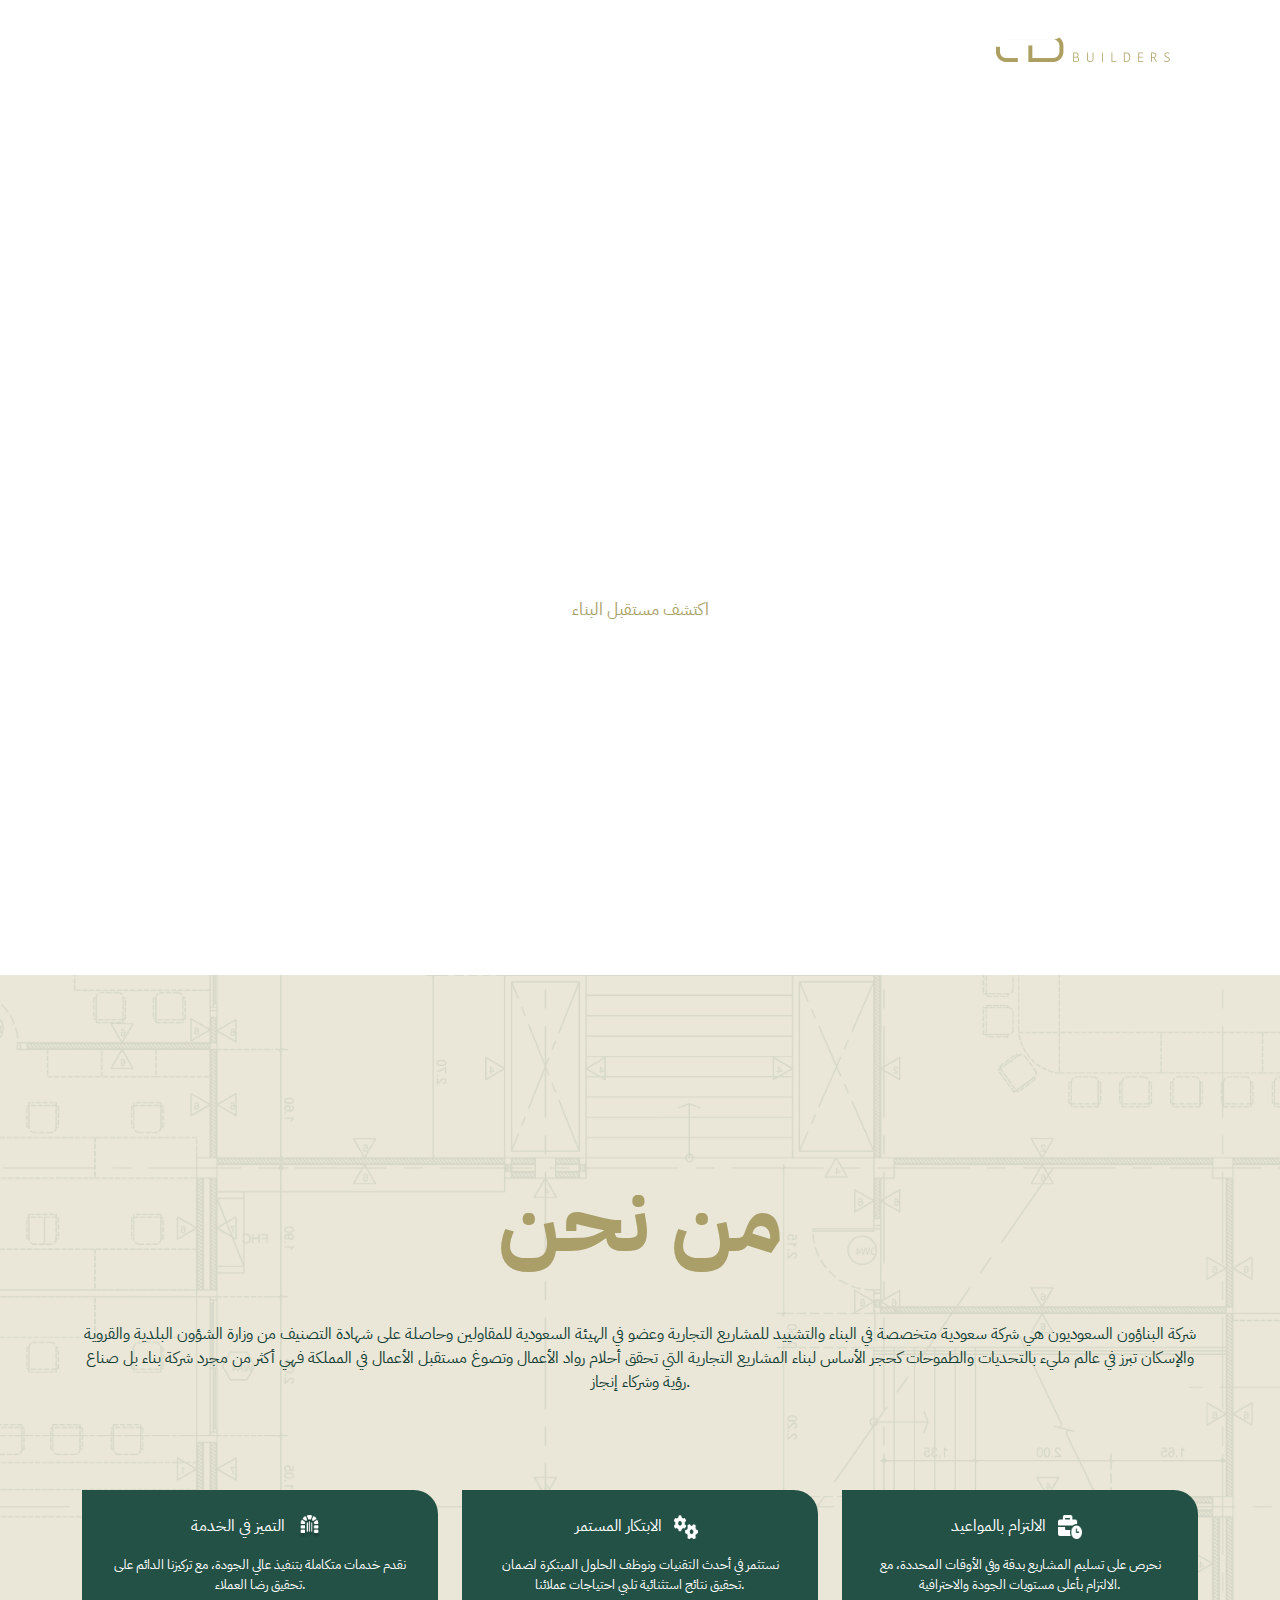
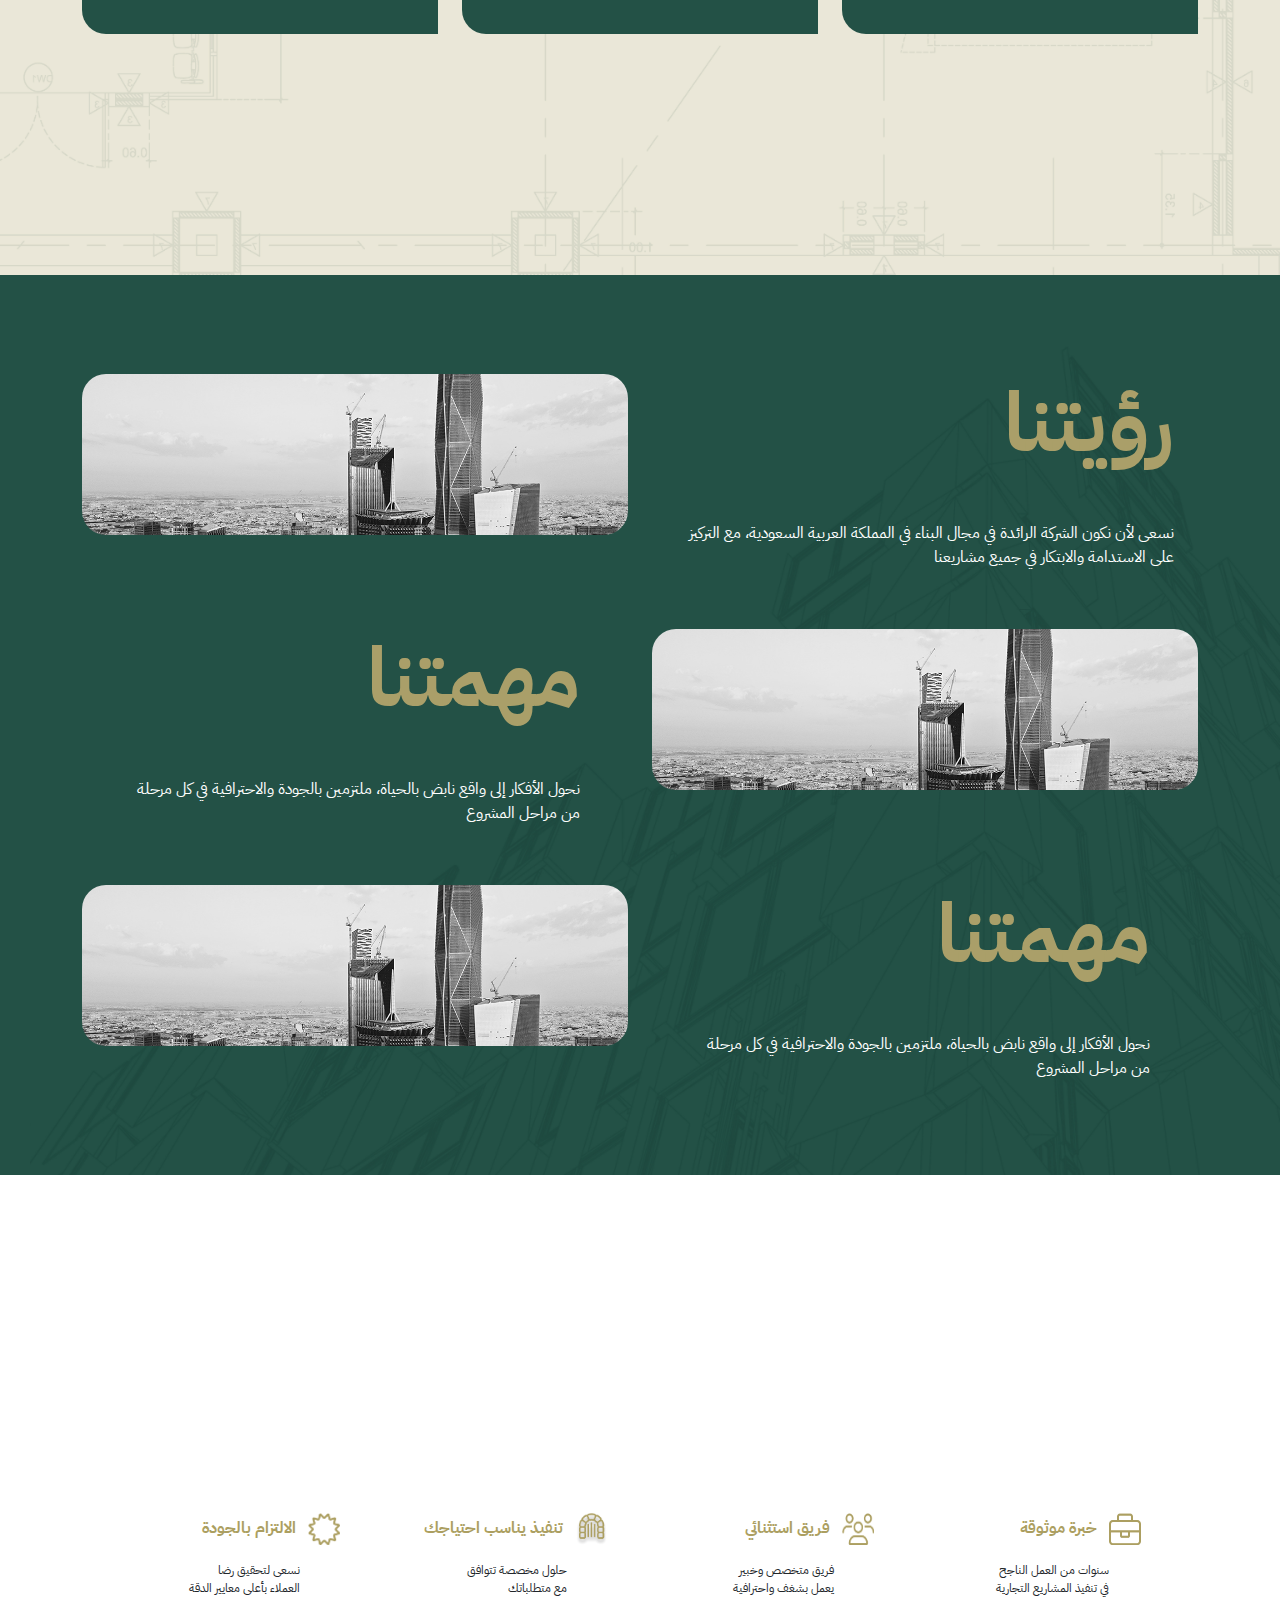
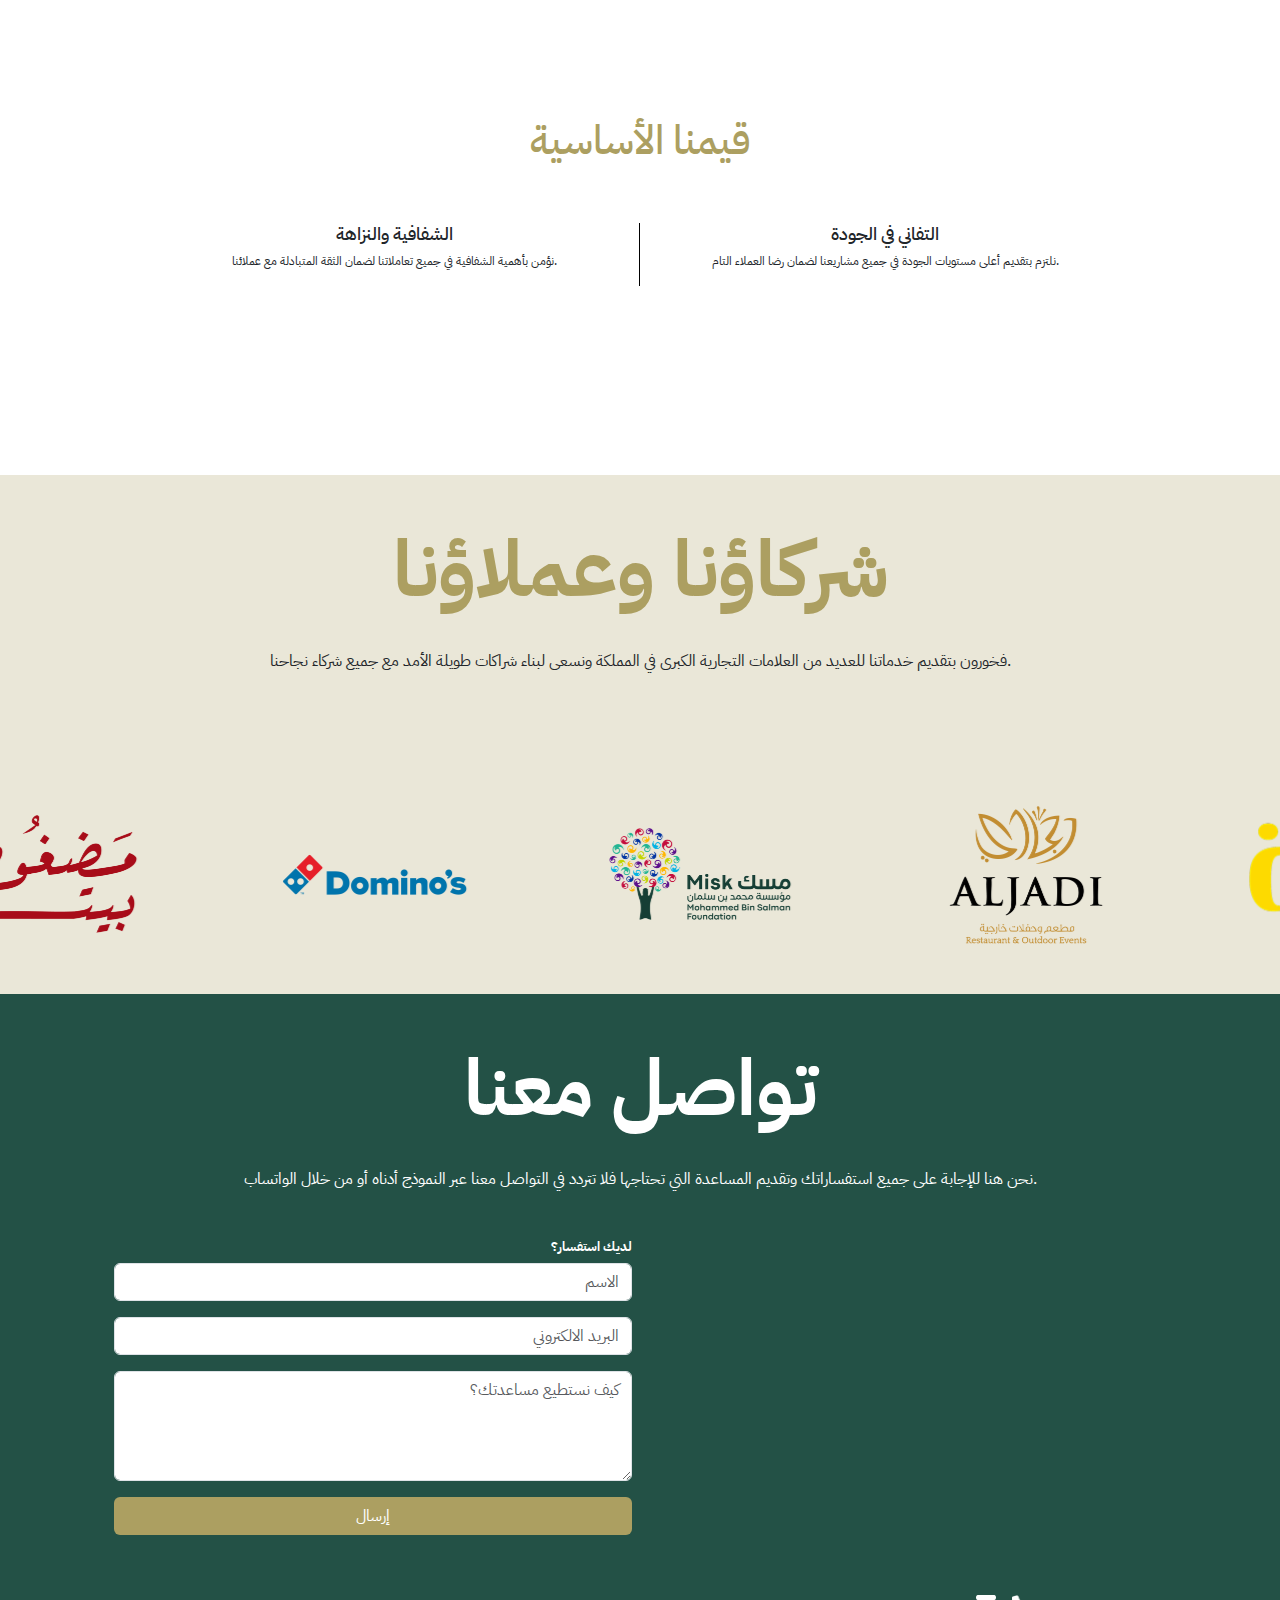
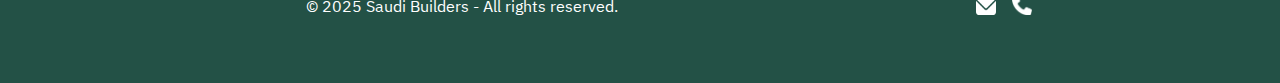
==== index.html @ 2162a61b "first commit" ====
<!DOCTYPE html>
<html lang="en">
  <head>
    <meta charset="UTF-8" />
    <meta name="viewport" content="width=device-width, initial-scale=1.0" />
    <title>Saudi Builders</title>
    <link
      rel="stylesheet"
      href="assets/plugins/bootstrap/css/bootstrap.min.css"
    />
    <link rel="preconnect" href="https://fonts.googleapis.com" />
    <link rel="preconnect" href="https://fonts.gstatic.com" crossorigin />
    <link
      href="https://fonts.googleapis.com/css2?family=IBM+Plex+Sans+Arabic:wght@100;200;300;400;500;600;700&display=swap"
      rel="stylesheet"
    />
    <link
      rel="stylesheet"
      href="assets/plugins/fontawesome-free-6.7.2/css/all.min.css"
    />
    <link rel="stylesheet" href="assets/css/custom.css" />
    <link rel="stylesheet" href="assets/css/res-text.css" />
  </head>
  <body>
    <header class="header">
      <div class="container">
        <div class="row d-block d-lg-none">
          <div class="d-flex justify-content-between align-items-center">
            <div class="col-xs-6">
              <i
                class="text-white fas fa-bars fa-2x"
                data-bs-toggle="collapse"
                data-bs-target="#navbarSupportedContent"
                aria-controls="navbarSupportedContent"
                aria-expanded="false"
                aria-label="Toggle navigation"
              ></i>
            </div>
            <div class="col-xs-6">
              <a class="navbar-brand" href="#">
                <img
                  src="assets/images/logo.png"
                  width="174"
                  height="49"
                  alt="Saudi Builders Logo"
                />
              </a>
            </div>
          </div>
        </div>
        <!-- <nav class="navbar navbar-expand-lg navbar-transparent bg-transparent">
          <div class="container-fluid">
            <a class="navbar-brand d-none d-lg-block" href="#">
              <img
                src="assets/images/logo.png"
                width="174"
                height="49"
                alt="Saudi Builders Logo"
              />
            </a>
            <button
              class="navbar-toggler"
              type="button"
              data-bs-toggle="collapse"
              data-bs-target="#navbarSupportedContent"
              aria-controls="navbarSupportedContent"
              aria-expanded="false"
              aria-label="Toggle navigation"
            >
              <span class="navbar-toggler-icon"></span>
            </button>
            <div class="collapse navbar-collapse" id="navbarSupportedContent">
              <ul class="navbar-nav me-auto mb-2 mb-lg-0">
                <li class="nav-item mx-lg-3">
                  <a class="nav-link text-white" aria-current="page" href="#"
                    >تواصل معنا</a
                  >
                </li>
                <li class="nav-item mx-lg-3">
                  <a class="nav-link text-white" href="#">عملاؤنا</a>
                </li>
                <li class="nav-item mx-lg-3">
                  <a class="nav-link text-white" href="#">مشاريعنا</a>
                </li>
                <li class="nav-item mx-lg-3">
                  <a class="nav-link text-white" href="#">لماذا نحن</a>
                </li>
                <li class="nav-item mx-lg-3">
                  <a class="nav-link text-white" href="#">الرؤية</a>
                </li>
                <li class="nav-item mx-lg-3">
                  <a class="nav-link text-white" href="#">الرئيسية</a>
                </li>
              </ul>
            </div>
          </div>
        </nav> -->

        <nav class="navbar navbar-expand-lg navbar-transparent bg-transparent">
          <div class="container-fluid">
            <div class="collapse navbar-collapse" id="navbarSupportedContent">
              <ul class="navbar-nav me-auto mb-2 mb-lg-0">
                <li class="nav-item mx-lg-3">
                  <a class="nav-link text-white" aria-current="page" href="#"
                    >تواصل معنا</a
                  >
                </li>
                <li class="nav-item mx-lg-3">
                  <a class="nav-link text-white" href="#">عملاؤنا</a>
                </li>
                <li class="nav-item mx-lg-3">
                  <a class="nav-link text-white" href="#">مشاريعنا</a>
                </li>
                <li class="nav-item mx-lg-3">
                  <a class="nav-link text-white" href="#">لماذا نحن</a>
                </li>
                <li class="nav-item mx-lg-3">
                  <a class="nav-link text-white" href="#">الرؤية</a>
                </li>
                <li class="nav-item mx-lg-3">
                  <a class="nav-link text-white" href="#">الرئيسية</a>
                </li>
              </ul>
            </div>
            <a class="navbar-brand d-none d-lg-block" href="#">
              <img
                src="assets/images/logo.png"
                width="174"
                height="49"
                alt="Saudi Builders Logo"
              />
            </a>
          </div>
        </nav>
        <section class="section align-content-center">
          <div class="w-100">
            <h3 class="text-center text-white mb-4" style="font-size: 89.1px">
              بناء الثقة والجودة في كل مشروع
            </h3>
            <p class="text-center text-white mb-4" style="font-size: 20px">
              نحن في البناؤون السعودیون نلتزم بتقدیم حلول بناء مبتكرة تلبي
              احتیاجات عملائنا وتتوافق مع توقعاتهم
            </p>
            <p
              class="text-center"
              style="font-size: 17px; color: #aa9f69 !important"
            >
              اكتشف مستقبل البناء
            </p>
          </div>
        </section>
      </div>
    </header>
    <section class="section section2 align-content-center text-center">
      <div class="container" style="margin: 0px auto">
        <h1
          class="mb-5"
          style="font-size: 89px; color: #aa9f69 !important; font-weight: bold"
        >
          من نحن
        </h1>
        <p class="text-xxl-end" style="color: #153e35">
          شركة البناؤون السعوديون هي شركة سعودية متخصصة في البناء والتشييد
          للمشاريع التجارية وعضو في الهيئة السعودية للمقاولين وحاصلة على شهادة
          التصنيف من وزارة الشؤون البلدية والقروية والإسكان تبرز في عالم مليء
          بالتحديات والطموحات كحجر الأساس لبناء المشاريع التجارية التي تحقق
          أحلام رواد الأعمال وتصوغ مستقبل الأعمال في المملكة فهي أكثر من مجرد
          شركة بناء بل صناع رؤية وشركاء إنجاز.
        </p>
        <div class="row mt-5">
          <div class="col-md-12 col-xl-4 mt-5">
            <div class="card-1">
              <p class="text-xxl-end text-white mb-3" style="font-size: 14">
                التميز في الخدمة
                <img
                  src="assets/images/icons/sec-2-ic-1.png"
                  class="card-1-icon mx-2"
                />
              </p>
              <p class="text-xxl-end text-white" style="font-size: 13px">
                نقدم خدمات متكاملة بتنفیذ عالي الجودة، مع تركیزنا الدائم على
                تحقیق رضا العملاء.
              </p>
            </div>
          </div>
          <div class="col-md-12 col-xl-4 mt-5">
            <div class="card-1">
              <p class="text-xxl-end text-white mb-3" style="font-size: 14">
                الابتكار المستمر
                <img
                  src="assets/images/icons/sec-2-ic-2.png"
                  class="card-1-icon mx-2"
                />
              </p>
              <p class="text-xxl-end text-white" style="font-size: 13px">
                نستثمر في أحدث التقنیات ونوظف الحلول المبتكرة لضمان تحقیق نتائج
                استثنائیة تلبي احتیاجات عملائنا.
              </p>
            </div>
          </div>
          <div class="col-md-12 col-xl-4 mt-5 mb-5">
            <div class="card-1">
              <p class="text-xxl-end text-white mb-3" style="font-size: 14">
                الالتزام بالمواعيد
                <img
                  src="assets/images/icons/sec-2-ic-3.png"
                  class="card-1-icon mx-2"
                />
              </p>
              <p class="text-xxl-end text-white" style="font-size: 13px">
                نحرص على تسلیم المشاریع بدقة وفي الأوقات المحددة، مع الالتزام
                بأعلى مستویات الجودة والاحترافیة.
              </p>
            </div>
          </div>
        </div>
      </div>
    </section>
    <section class="section section3 align-content-center px-xl-5">
      <div class="container">
        <div class="row mb-5">
          <div class="col-sm-6 mb-sm-1 mb-3 mt-2">
            <img
              src="assets/images/sec-3-mg-1.jpg"
              width="100%"
              height="161"
              style="border-radius: 1.5rem"
            />
          </div>
          <div class="col-sm-6 mb-sm-1 mb-3 mt-2">
            <div class="mx-4">
              <h1
                class="mb-5 text-center text-lg-end"
                style="
                  font-size: 83px;
                  color: #aa9f69 !important;
                  font-weight: bold;
                "
              >
                رؤيتنا
              </h1>
              <p
                class="text-center text-lg-end text-white m-0"
                style="font-size: 16px; margin-top: -30px"
              >
                نسعى لأن نكون الشركة الرائدة في مجال البناء في المملكة العربية
                السعودية، مع التركيز على الاستدامة والابتكار في جميع مشاريعنا
              </p>
            </div>
          </div>
        </div>
        <div class="row mt-5 hide-on-sm">
          <div class="col-sm-6 mb-sm-1 mb-3 mt-2 float-sm-end">
            <div class="mx-5">
              <h1
                class="mb-5 text-center text-xl-end"
                style="
                  font-size: 83px;
                  color: #aa9f69 !important;
                  font-weight: bold;
                "
              >
                مھمتنا
              </h1>
              <p
                class="text-center text-xl-end text-white m-0"
                style="font-size: 16px; margin-top: -30px"
              >
                نحول الأفكار إلى واقع نابض بالحیاة، ملتزمین بالجودة والاحترافیة
                في كل مرحلة من مراحل المشروع
              </p>
            </div>
          </div>
          <div class="col-sm-6 mb-sm-1 mb-3 mt-2 float-sm-start">
            <img
              src="assets/images/sec-3-mg-1.jpg"
              width="100%"
              height="161"
              style="border-radius: 1.5rem"
            />
          </div>
        </div>
        <div class="row mt-5 show-on-sm">
          <div class="col-sm-6 mb-sm-1 mb-3 mt-2 float-sm-start">
            <img
              src="assets/images/sec-3-mg-1.jpg"
              width="100%"
              height="161"
              style="border-radius: 1.5rem"
            />
          </div>
          <div class="col-sm-6 mb-sm-1 mb-3 mt-2 float-sm-end">
            <div class="mx-5">
              <h1
                class="mb-5 text-center text-lg-end"
                style="
                  font-size: 83px;
                  color: #aa9f69 !important;
                  font-weight: bold;
                "
              >
                مھمتنا
              </h1>
              <p
                class="text-center text-lg-end text-white m-0"
                style="font-size: 16px; margin-top: -30px"
              >
                نحول الأفكار إلى واقع نابض بالحیاة، ملتزمین بالجودة والاحترافیة
                في كل مرحلة من مراحل المشروع
              </p>
            </div>
          </div>
        </div>
      </div>
    </section>
    <section class="section section4 px-xxl-5 align-content-center">
      <div class="container p-5">
        <h1
          class="text-center text-white fw-bold pb-sm-1 pb-5"
          style="font-size: 83px"
        >
          لماذا البناؤون السعودیون ؟
        </h1>
        <p
          class="text-center text-lg-end text-white pb-sm-1 pt-sm-1 pt-5 pb-5"
          style="font-size: 13px"
        >
          في البناؤون السعودیون، نفخر بخبرتنا الواسعة في مجال المقاولات وتنفیذ
          المشاریع، التي تمكننا من تقدیم حلول مبتكرة ومتخصصة تلبي احتیاجات
          عملائنا بدقة. نلتزم بتقدیم خدمات عالیة الجودة من خلال فریق عمل محترف
          ومؤھل، مما یجعلنا خیارك الأمثل لتنفیذ مشاریعك. نعمل بجد لضمان
          الالتزام بالمواعید النھائیة والمیزانیات، مع الحفاظ على أعلى معاییر
          السلامة والجودة في كل مرحلة.
        </p>
        <div class="row mb-5">
          <div class="col-xs-12 col-md-6 col-lg-3 text-center mb-3 mt-2">
            <div class="card-2">
              <p
                class="text-lg-end text-white mb-3 fw-bold"
                style="font-size: 18; color: #ac9f61 !important"
              >
                الالتزام بالجودة
                <img
                  src="assets/images/icons/sec-3-ic-1.png"
                  class="card-2-icon mx-2"
                />
              </p>
              <p
                class="text-lg-end text-dark"
                style="font-size: 12px; padding: 0px 3rem"
              >
                نسعى لتحقیق رضا<br />
                العملاء بأعلى معاییر الدقة
              </p>
            </div>
          </div>
          <div class="col-xs-12 col-md-6 col-lg-3 text-center mb-3 mt-2">
            <div class="card-2">
              <p
                class="text-lg-end text-white mb-3 fw-bold"
                style="font-size: 18; color: #ac9f61 !important"
              >
                تنفیذ یناسب احتیاجك
                <img
                  src="assets/images/icons/sec-3-ic-2.png"
                  class="card-2-icon mx-2"
                />
              </p>
              <p
                class="text-lg-end text-dark"
                style="font-size: 12px; padding: 0px 3rem"
              >
                حلول مخصصة تتوافق
                <br />
                مع متطلباتك
              </p>
            </div>
          </div>
          <div class="col-xs-12 col-md-6 col-lg-3 text-center mb-3 mt-2">
            <div class="card-2">
              <p
                class="text-lg-end text-white mb-3 fw-bold"
                style="font-size: 18; color: #ac9f61 !important"
              >
                فریق استثنائي
                <img
                  src="assets/images/icons/sec-3-ic-3.png"
                  class="card-2-icon mx-2"
                />
              </p>
              <p
                class="text-lg-end text-dark"
                style="font-size: 12px; padding: 0px 3rem"
              >
                فریق متخصص وخبیر
                <br />
                یعمل بشغف واحترافیة
              </p>
            </div>
          </div>
          <div class="col-xs-12 col-md-6 col-lg-3 text-center mb-3 mt-2">
            <div class="card-2">
              <p
                class="text-lg-end text-white mb-3 fw-bold"
                style="font-size: 18; color: #ac9f61 !important"
              >
                خبرة موثوقة
                <img
                  src="assets/images/icons/sec-3-ic-4.png"
                  class="card-2-icon mx-2"
                />
              </p>
              <p
                class="text-lg-end text-dark"
                style="font-size: 12px; padding: 0px 2.5rem"
              >
                سنوات من العمل الناجح
                <br />في تنفیذ المشاریع التجاریة
              </p>
            </div>
          </div>
        </div>
        <div class="card-3">
          <h2 class="text-center pb-5" style="color: #ac9f61; font-size: 40px">
            قيمنا الأساسية
          </h2>
          <div class="container" style="margin: 10px auto !important">
            <div class="row text-center">
              <div class="col-md-12 col-xl-6 border-bottom-right">
                <div class="mx-xl-5">
                  <h3 style="font-size: 18px">الشفافية والنزاهة</h3>
                  <p style="font-size: 12px">
                    نؤمن بأهمية الشفافية في جميع تعاملاتنا لضمان الثقة المتبادلة
                    مع عملائنا.
                  </p>
                </div>
              </div>
              <div class="col-md-12 col-xl-6">
                <div class="mx-xl-5">
                  <h3 style="font-size: 18px">التفاني في الجودة</h3>
                  <p style="font-size: 12px">
                    نلتزم بتقديم أعلى مستويات الجودة في جميع مشاريعنا لضمان رضا
                    العملاء التام.
                  </p>
                </div>
              </div>
            </div>
          </div>
        </div>
      </div>
    </section>
    <section class="section section5 align-content-center">
      <div class="container p-5">
        <h1
          class="text-center fw-bold"
          style="color: #ac9f61 !important; font-size: 78px"
        >
          شركاؤنا وعملاؤنا
        </h1>
        <p class="text-sm-center text-center pt-4 pb-4">
          فخورون بتقدیم خدماتنا للعدید من العلامات التجاریة الكبرى في المملكة
          ونسعى لبناء شراكات طویلة الأمد مع جمیع شركاء نجاحنا.
        </p>
      </div>
      <div class="w-100">
        <marquee behavior="alternate">
          <img
            src="assets/images/section4/1.png"
            height="226"
            class="mx-5"
            width="226"
          />
          <img
            src="assets/images/section4/2.png"
            height="226"
            class="mx-5"
            width="226"
          />
          <img
            src="assets/images/section4/3.png"
            height="226"
            class="mx-5"
            width="226"
          />
          <img
            src="assets/images/section4/4.png"
            height="226"
            class="mx-5"
            width="226"
          />
          <img
            src="assets/images/section4/5.png"
            height="226"
            class="mx-5"
            width="226"
          />
          <img
            src="assets/images/section4/6.png"
            height="226"
            class="mx-5"
            width="226"
          />
          <img
            src="assets/images/section4/7.png"
            height="226"
            class="mx-5"
            width="226"
          />
          <img
            src="assets/images/section4/8.png"
            height="226"
            class="mx-5"
            width="226"
          />
        </marquee>
      </div>
    </section>
    <section class="section section6 align-content-center">
      <div class="container p-5">
        <h1
          class="text-center fw-bold"
          style="color: #ffffff !important; font-size: 78px"
        >
          تواصل معنا
        </h1>
        <p class="text-center pt-4 pb-4 text-white">
          نحن هنا للإجابة على جميع استفساراتك وتقديم المساعدة التي تحتاجها فلا
          تتردد في التواصل معنا عبر النموذج أدناه أو من خلال الواتساب.
        </p>
        <div class="row mb-5">
          <div class="col-sm-12 col-md-6 col-xxl-8 p-2">
            <h6 class="fw-bold text-end text-white" style="font-size: 13px">
              لديك استفسار؟
            </h6>
            <div class="text-end">
              <div class="form-group mb-3">
                <input
                  type="text"
                  class="form-control text-end"
                  placeholder="الاسم"
                />
              </div>
              <div class="form-group mb-3">
                <input
                  type="text"
                  class="form-control text-end"
                  placeholder="البريد الالكتروني"
                />
              </div>
              <div class="form-group mb-3">
                <textarea
                  class="form-control text-end"
                  rows="4"
                  placeholder="كيف نستطيع مساعدتك؟"
                ></textarea>
              </div>
              <button
                class="btn text-white text-center w-100"
                style="background-color: #ac9f61 !important"
              >
                إرسال
              </button>
            </div>
          </div>
          <div class="col-sm-12 col-md-6 col-xxl-4 p-2">
            <div class="d-flex justify-content-center align-items-center">
              <iframe
                src="https://www.google.com/maps/embed?pb=!1m18!1m12!1m3!1d1521.7854664985196!2d46.62269480924764!3d24.883098332212644!2m3!1f0!2f0!3f0!3m2!1i1024!2i768!4f13.1!3m3!1m2!1s0x3e2eef779a6f7957%3A0x7c09d0d3b789b866!2zTWFuZ29vc2hhIENpcmNsZSAtINmF2YbZgtmI2LTYqSDYs9mK2LHZg9mE!5e0!3m2!1sen!2s!4v1739804192695!5m2!1sen!2s"
                width="100%"
                height="300px"
                style="border: 0"
                class="mx-3"
                allowfullscreen=""
                loading="lazy"
                referrerpolicy="no-referrer-when-downgrade"
              ></iframe>
            </div>
          </div>
        </div>
        <div class="row">
          <div class="col-sm-12 col-lg-8 text-sm-center text-start">
            <p class="text-white text-center">
              © 2025 Saudi Builders - All rights reserved.
            </p>
          </div>
          <div class="col-sm-12 col-lg-4 text-sm-center text-end">
            <div class="d-flex justify-content-center align-items-center">
              <img
                src="assets/images/footer-ic-env.png"
                class="mx-3"
                width="20"
                height="20"
              />
              <img
                src="assets/images/footer-ic-phone.png"
                width="20"
                height="20"
              />
            </div>
          </div>
        </div>
      </div>
    </section>
    <script src="assets/plugins/bootstrap/js/bootstrap.bundle.min.js"></script>
    <script src="assets/plugins/jQuery/jquery-3.7.1.min.js"></script>
  </body>
</html>
---- assets/css/custom.css ----
* {
  margin: 0;
  padding: 0;
  box-sizing: border-box;
  font-family: "IBM Plex Sans Arabic", serif;
  font-weight: 400;
  font-style: normal;
}

body {
  overflow-x: hidden !important;
}

.navbar-toggler-icon {
  display: inline-block;
  width: 1.5em;
  height: 1.5em;
  vertical-align: middle;
  background-color: #fff;
  background-repeat: no-repeat;
  background-position: center;
  background-size: 100%;
}

.section {
  min-height: 100vh !important;
  background-repeat: no-repeat;
  width: 100% !important;
  background-size: cover;
}

.header {
  background-image: url("../images/section/1.jpg");
  background-repeat: no-repeat;
  width: 100% !important;
  background-size: cover;
  display: flex;
  justify-content: center;
  align-items: center;
  text-align: center;
}

.nav-item .nav-link {
  font-size: 16px !important;
}
.section2 {
  background-image: url("../images/section/2.jpg");
}
.section3 {
  background-image: url("../images/section/3.jpg");
}
.section4 {
  background-image: url("../images/section/4.jpg");
}
.section5 {
  background-image: url("../images/section/5.jpg");
  min-height: 40vh !important;
}
.section6 {
  background-image: url("../images/section/6.jpg");
  min-height: auto !important;
}
.card-1 {
  width: 100%;
  background-color: #235146;
  padding: 1.5rem;
  border-top-right-radius: 1.5rem;
  border-bottom-left-radius: 1.5rem;
}
.card-1-icon {
  height: 24px;
  width: 24px;
}
.card-2 {
  width: 100%;
  background-color: #ffffff !important;
  color: #ac9f61 !important;
  padding: 0.5rem 0.8rem;
  border-radius: 15px;
}
.card-2-icon {
  height: 32px;
  width: 32px;
}
.border-bottom-right {
  border-right: 1px solid #000 !important;
}
.card-3 {
  padding: 2rem;
  width: 100% !important;
  background: linear-gradient(
    to bottom,
    rgb(255, 255, 255) 0%,
    rgba(255, 255, 255, 0.356) 100%
  );
  border-radius: 25px;
}
@media (max-width: 1190px) {
  .border-bottom-right {
    border-right: 0px solid #000 !important;
    /* border-bottom: 1px solid #000 !important; */
  }
}
@media (max-width: 1024px) {
  .header {
    background-size: cover;
    padding: 30px;
    min-height: 60vh !important;
  }
  .nav-item .nav-link {
    font-size: 15px !important;
  }
  .card-1,
  .card-2,
  .card-3 {
    padding: 1.5rem;
  }
}
@media (max-width: 912px) {
  .header {
    background-size: cover;
    padding: 0px;
    min-height: 30vh !important;
  }
  .nav-item .nav-link {
    font-size: 15px !important;
  }
  .card-1,
  .card-2,
  .card-3 {
    padding: 1.5rem;
  }
}
@media (max-width: 820px) {
  .header {
    background-size: cover;
    padding: 20px;
    min-height: 10vh !important;
  }
  .section {
    min-height: 80vh !important;
  }
  .card-1,
  .card-2,
  .card-3 {
    padding: 1rem;
  }
  .nav-item .nav-link {
    font-size: 14px !important;
  }
  .navbar-toggler-icon {
    width: 2em;
    height: 2em;
  }
}
@media (max-width: 768px) {
  .header {
    background-size: cover;
    padding: 30px;
    min-height: 50vh !important;
  }

  .section {
    min-height: 80vh !important;
  }

  .card-1,
  .card-2,
  .card-3 {
    padding: 1rem;
  }

  .nav-item .nav-link {
    font-size: 14px !important;
  }

  .navbar-toggler-icon {
    width: 2em;
    height: 2em;
  }
}

@media (max-width: 480px) {
  .header {
    background-size: contain;
    padding: 30px;
  }

  .section {
    min-height: 60vh !important;
  }

  .header {
    background-size: cover;
    padding: 10px;
  }

  .nav-item .nav-link {
    font-size: 12px !important;
  }
  .hide-on-sm {
    display: none !important;
  }
  .show-on-sm {
    display: block !important;
  }
}
---- assets/css/res-text.css ----
@media (max-width: 1024px) {
  h1 {
    font-size: 8vw !important;
  }

  h2 {
    font-size: 6vw !important;
  }

  h3 {
    font-size: 4vw !important;
  }

  p {
    font-size: 2vw !important;
  }
}
@media (max-width: 768px) {
  h1 {
    font-size: 8vw !important;
  }

  h2 {
    font-size: 6vw !important;
  }

  h3 {
    font-size: 4vw !important;
  }

  p {
    font-size: 2vw !important;
  }
}

@media (max-width: 480px) {
  h1 {
    font-size: 10vw !important;
  }

  h2 {
    font-size: 8vw !important;
  }

  h3 {
    font-size: 6vw !important;
  }

  p {
    font-size: 3.5vw !important;
  }
}
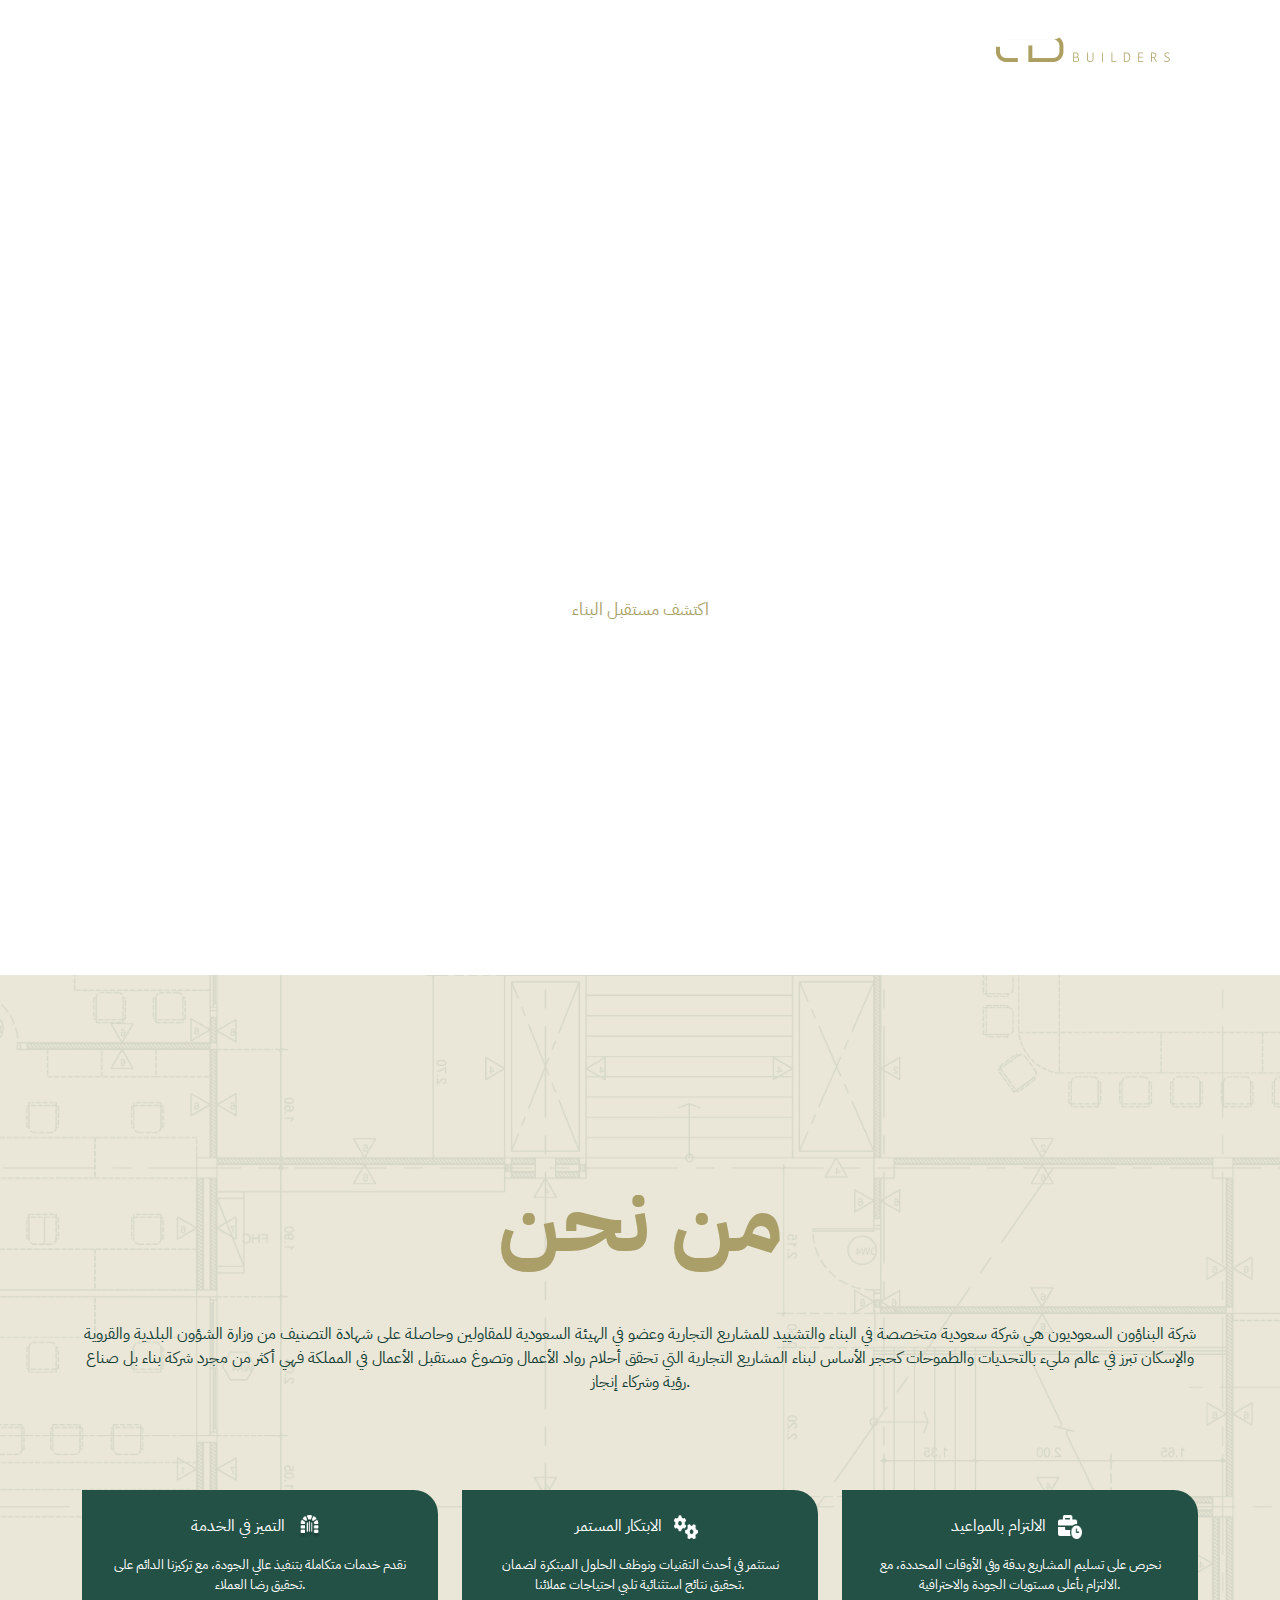
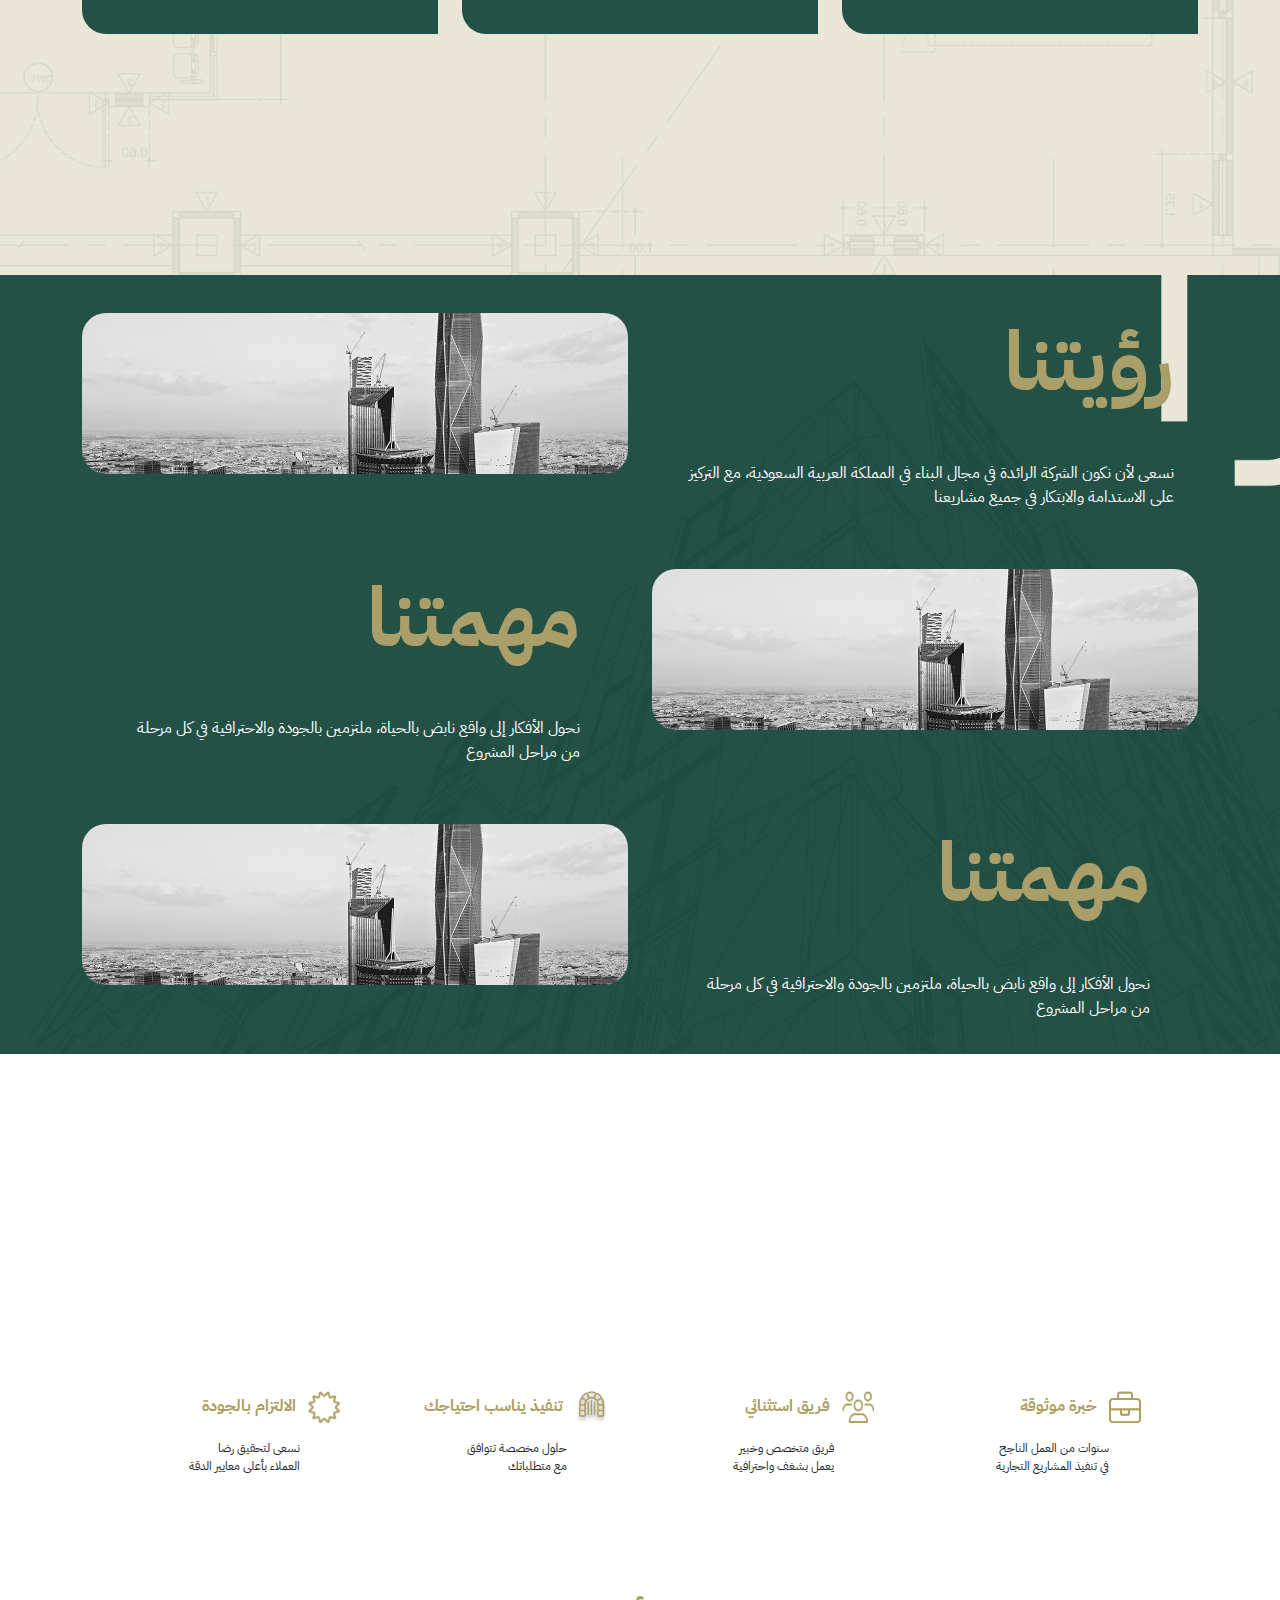
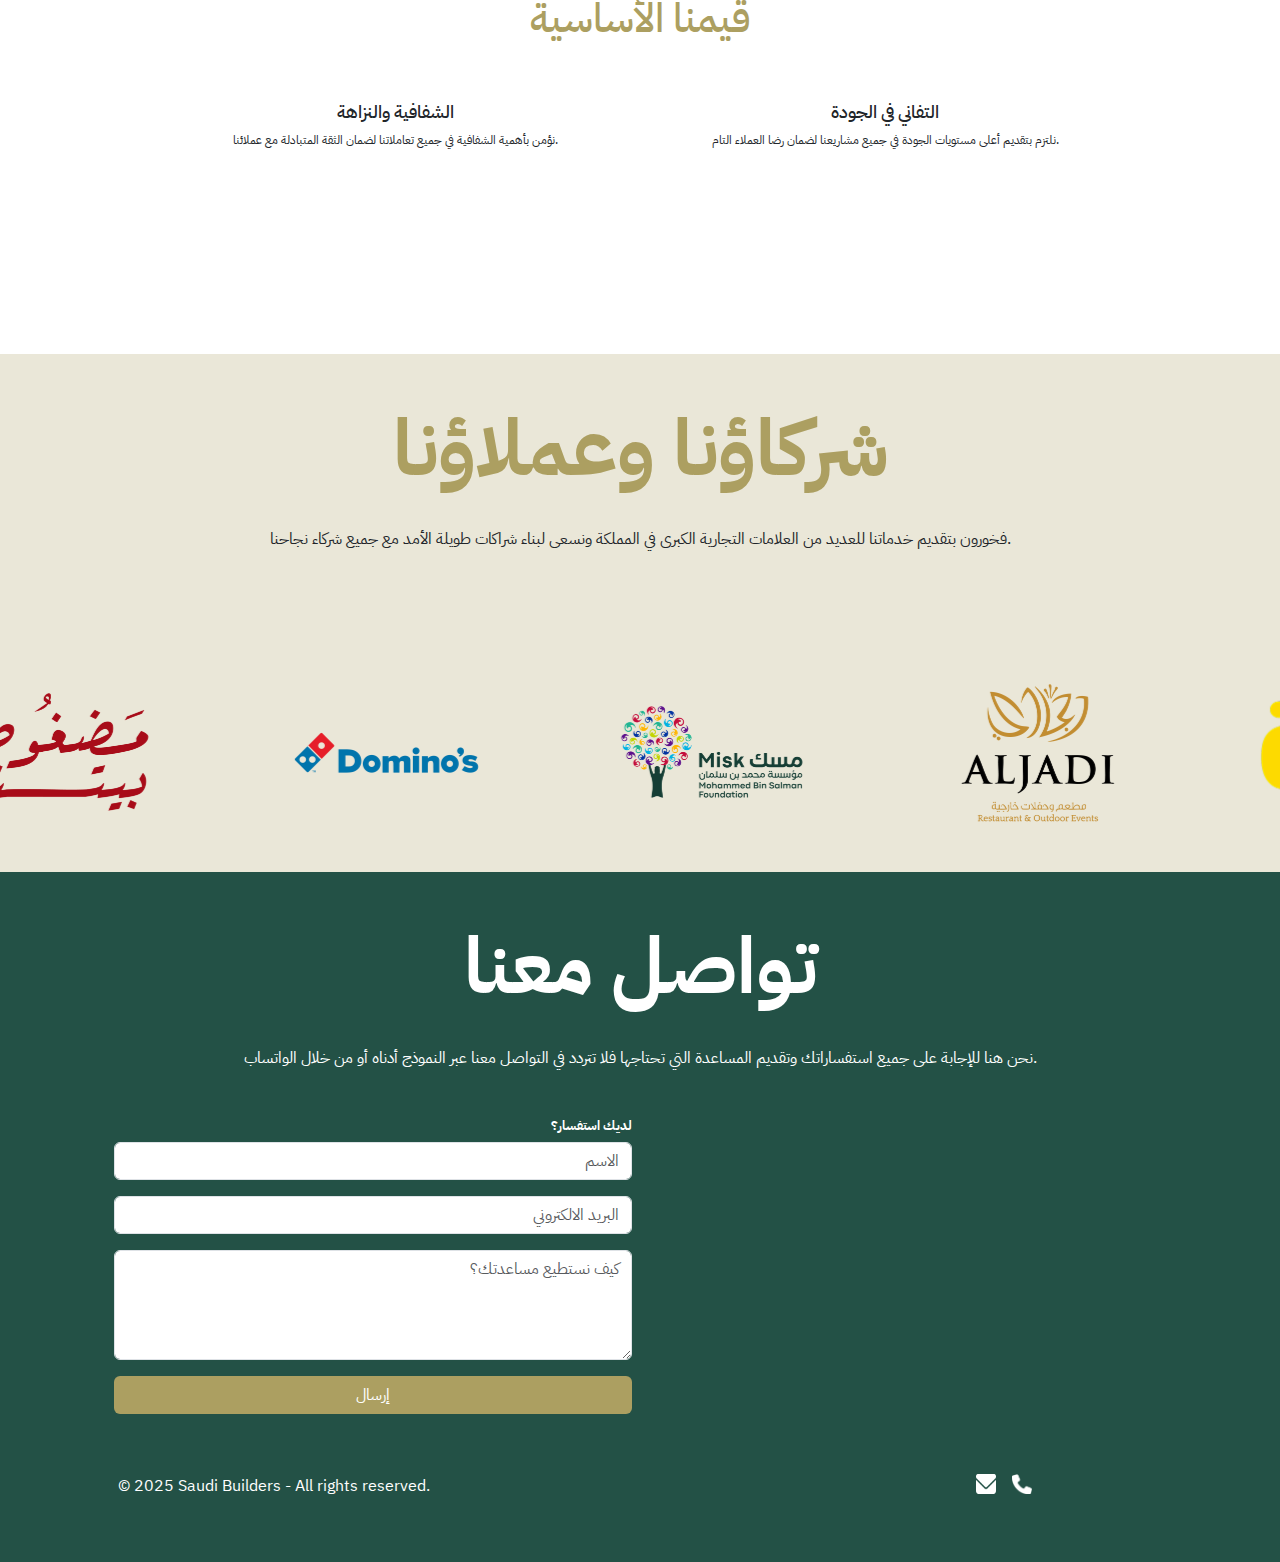
==== commit ce926d6e: "1440px changes" ====
--- a/index.html
+++ b/index.html
@@ -27,6 +27,16 @@
         <div class="row d-block d-lg-none">
           <div class="d-flex justify-content-between align-items-center">
             <div class="col-xs-6">
+              <a class="navbar-brand" href="#">
+                <img
+                  src="assets/images/logo.png"
+                  width="174"
+                  height="49"
+                  alt="Saudi Builders Logo"
+                />
+              </a>
+            </div>
+            <div class="col-xs-6">
               <i
                 class="text-white fas fa-bars fa-2x"
                 data-bs-toggle="collapse"
@@ -36,88 +46,33 @@
                 aria-label="Toggle navigation"
               ></i>
             </div>
-            <div class="col-xs-6">
-              <a class="navbar-brand" href="#">
-                <img
-                  src="assets/images/logo.png"
-                  width="174"
-                  height="49"
-                  alt="Saudi Builders Logo"
-                />
-              </a>
-            </div>
-          </div>
-        </div>
-        <!-- <nav class="navbar navbar-expand-lg navbar-transparent bg-transparent">
+          </div>
+        </div>
+        <nav class="navbar navbar-expand-lg navbar-transparent bg-transparent">
           <div class="container-fluid">
-            <a class="navbar-brand d-none d-lg-block" href="#">
-              <img
-                src="assets/images/logo.png"
-                width="174"
-                height="49"
-                alt="Saudi Builders Logo"
-              />
-            </a>
-            <button
-              class="navbar-toggler"
-              type="button"
-              data-bs-toggle="collapse"
-              data-bs-target="#navbarSupportedContent"
-              aria-controls="navbarSupportedContent"
-              aria-expanded="false"
-              aria-label="Toggle navigation"
+            <div
+              class="collapse text-end navbar-collapse"
+              id="navbarSupportedContent"
             >
-              <span class="navbar-toggler-icon"></span>
-            </button>
-            <div class="collapse navbar-collapse" id="navbarSupportedContent">
-              <ul class="navbar-nav me-auto mb-2 mb-lg-0">
-                <li class="nav-item mx-lg-3">
+              <ul class="navbar-nav text-end me-auto mb-2 mb-lg-0">
+                <li class="nav-item text-end mx-lg-3">
                   <a class="nav-link text-white" aria-current="page" href="#"
                     >تواصل معنا</a
                   >
                 </li>
-                <li class="nav-item mx-lg-3">
+                <li class="nav-item text-end mx-lg-3">
                   <a class="nav-link text-white" href="#">عملاؤنا</a>
                 </li>
-                <li class="nav-item mx-lg-3">
+                <li class="nav-item text-end mx-lg-3">
                   <a class="nav-link text-white" href="#">مشاريعنا</a>
                 </li>
-                <li class="nav-item mx-lg-3">
+                <li class="nav-item text-end mx-lg-3">
                   <a class="nav-link text-white" href="#">لماذا نحن</a>
                 </li>
-                <li class="nav-item mx-lg-3">
+                <li class="nav-item text-end mx-lg-3">
                   <a class="nav-link text-white" href="#">الرؤية</a>
                 </li>
-                <li class="nav-item mx-lg-3">
-                  <a class="nav-link text-white" href="#">الرئيسية</a>
-                </li>
-              </ul>
-            </div>
-          </div>
-        </nav> -->
-
-        <nav class="navbar navbar-expand-lg navbar-transparent bg-transparent">
-          <div class="container-fluid">
-            <div class="collapse navbar-collapse" id="navbarSupportedContent">
-              <ul class="navbar-nav me-auto mb-2 mb-lg-0">
-                <li class="nav-item mx-lg-3">
-                  <a class="nav-link text-white" aria-current="page" href="#"
-                    >تواصل معنا</a
-                  >
-                </li>
-                <li class="nav-item mx-lg-3">
-                  <a class="nav-link text-white" href="#">عملاؤنا</a>
-                </li>
-                <li class="nav-item mx-lg-3">
-                  <a class="nav-link text-white" href="#">مشاريعنا</a>
-                </li>
-                <li class="nav-item mx-lg-3">
-                  <a class="nav-link text-white" href="#">لماذا نحن</a>
-                </li>
-                <li class="nav-item mx-lg-3">
-                  <a class="nav-link text-white" href="#">الرؤية</a>
-                </li>
-                <li class="nav-item mx-lg-3">
+                <li class="nav-item text-end mx-lg-3">
                   <a class="nav-link text-white" href="#">الرئيسية</a>
                 </li>
               </ul>
@@ -579,12 +534,14 @@
         </div>
         <div class="row">
           <div class="col-sm-12 col-lg-8 text-sm-center text-start">
-            <p class="text-white text-center">
+            <p class="text-white text-center text-lg-start">
               © 2025 Saudi Builders - All rights reserved.
             </p>
           </div>
-          <div class="col-sm-12 col-lg-4 text-sm-center text-end">
-            <div class="d-flex justify-content-center align-items-center">
+          <div class="col-sm-12 col-lg-4 text-center text-lg-end">
+            <div
+              class="d-flex justify-content-end justify-content-sm-center align-items-center"
+            >
               <img
                 src="assets/images/footer-ic-env.png"
                 class="mx-3"
--- a/assets/css/custom.css
+++ b/assets/css/custom.css
@@ -6,7 +6,9 @@
   font-weight: 400;
   font-style: normal;
 }
-
+/* .container {
+  max-width: 55% !important;
+} */
 body {
   overflow-x: hidden !important;
 }
@@ -95,6 +97,16 @@
   );
   border-radius: 25px;
 }
+@media (max-width: 1440px) {
+  .border-bottom-right {
+    border-right: 0px solid #000 !important;
+    /* border-bottom: 1px solid #000 !important; */
+  }
+  .section3 {
+    min-height: 80vh !important;
+    padding: 30px !important;
+  }
+}
 @media (max-width: 1190px) {
   .border-bottom-right {
     border-right: 0px solid #000 !important;
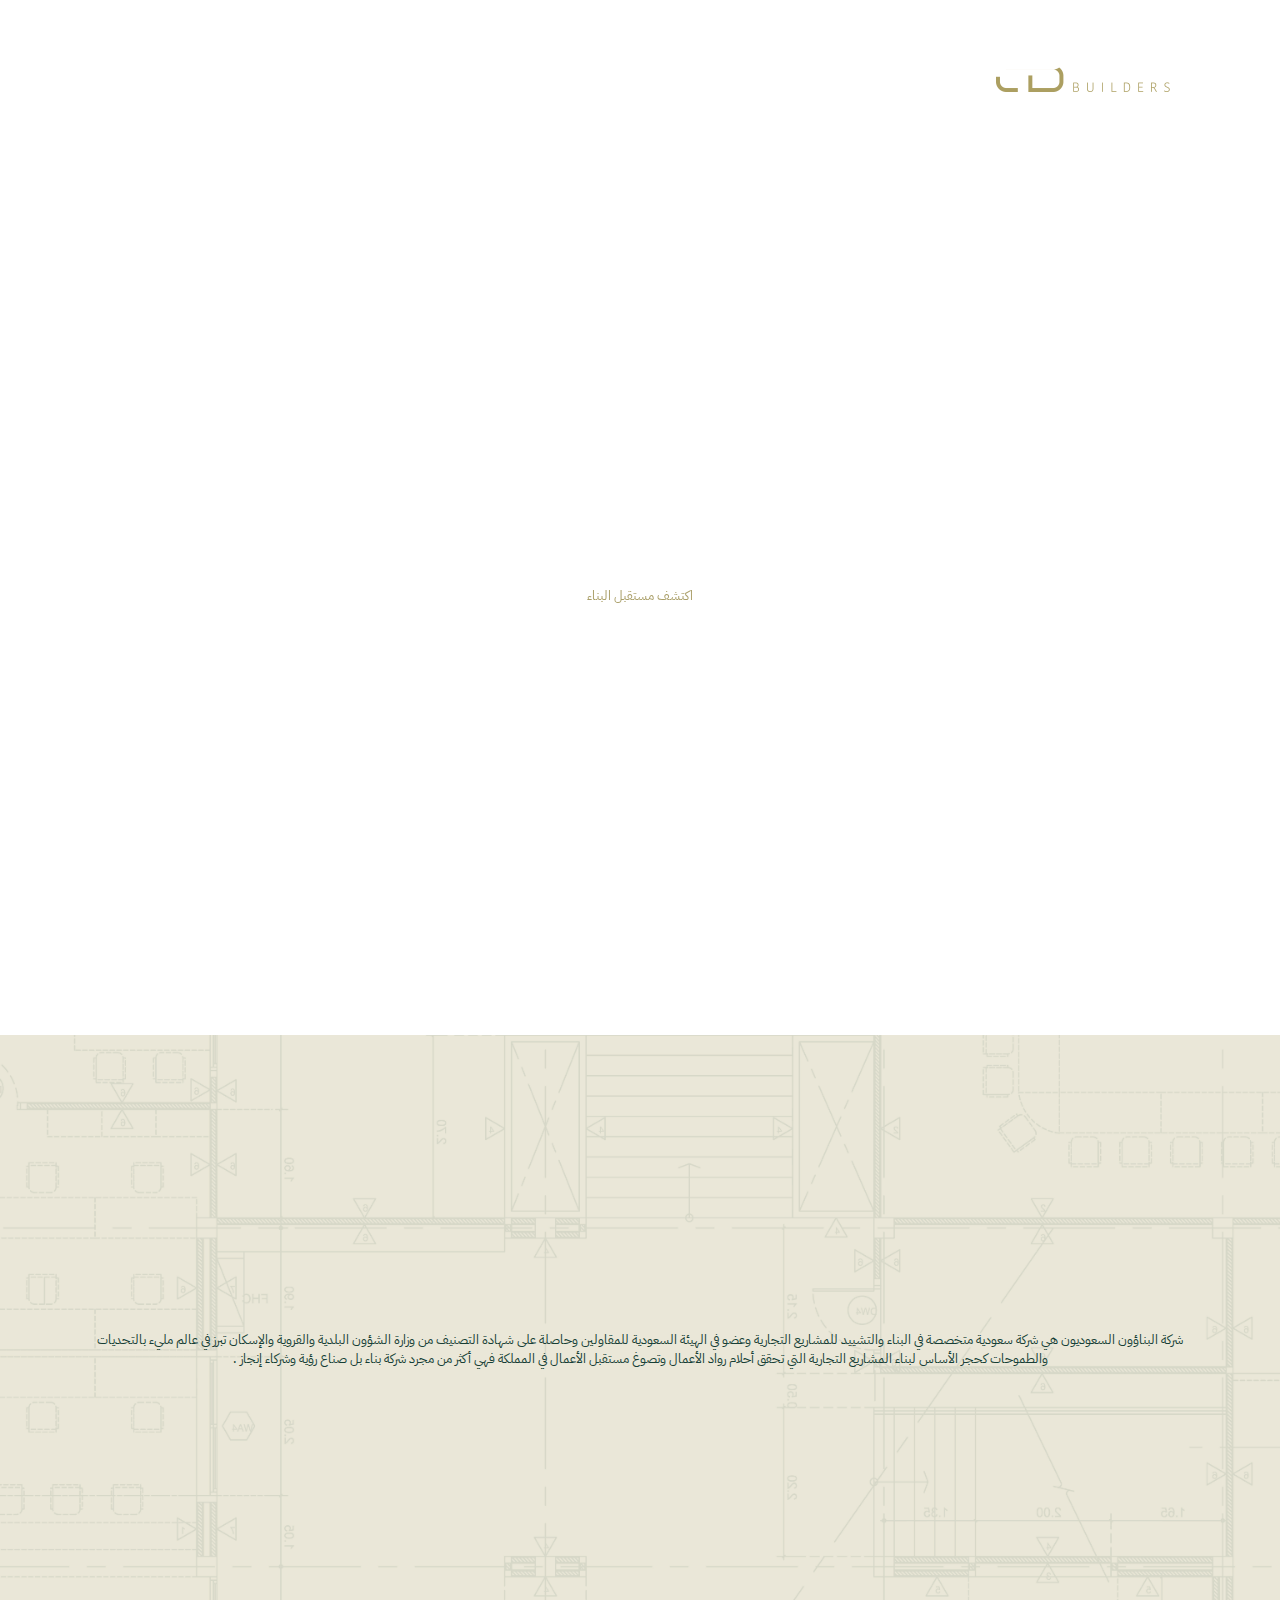
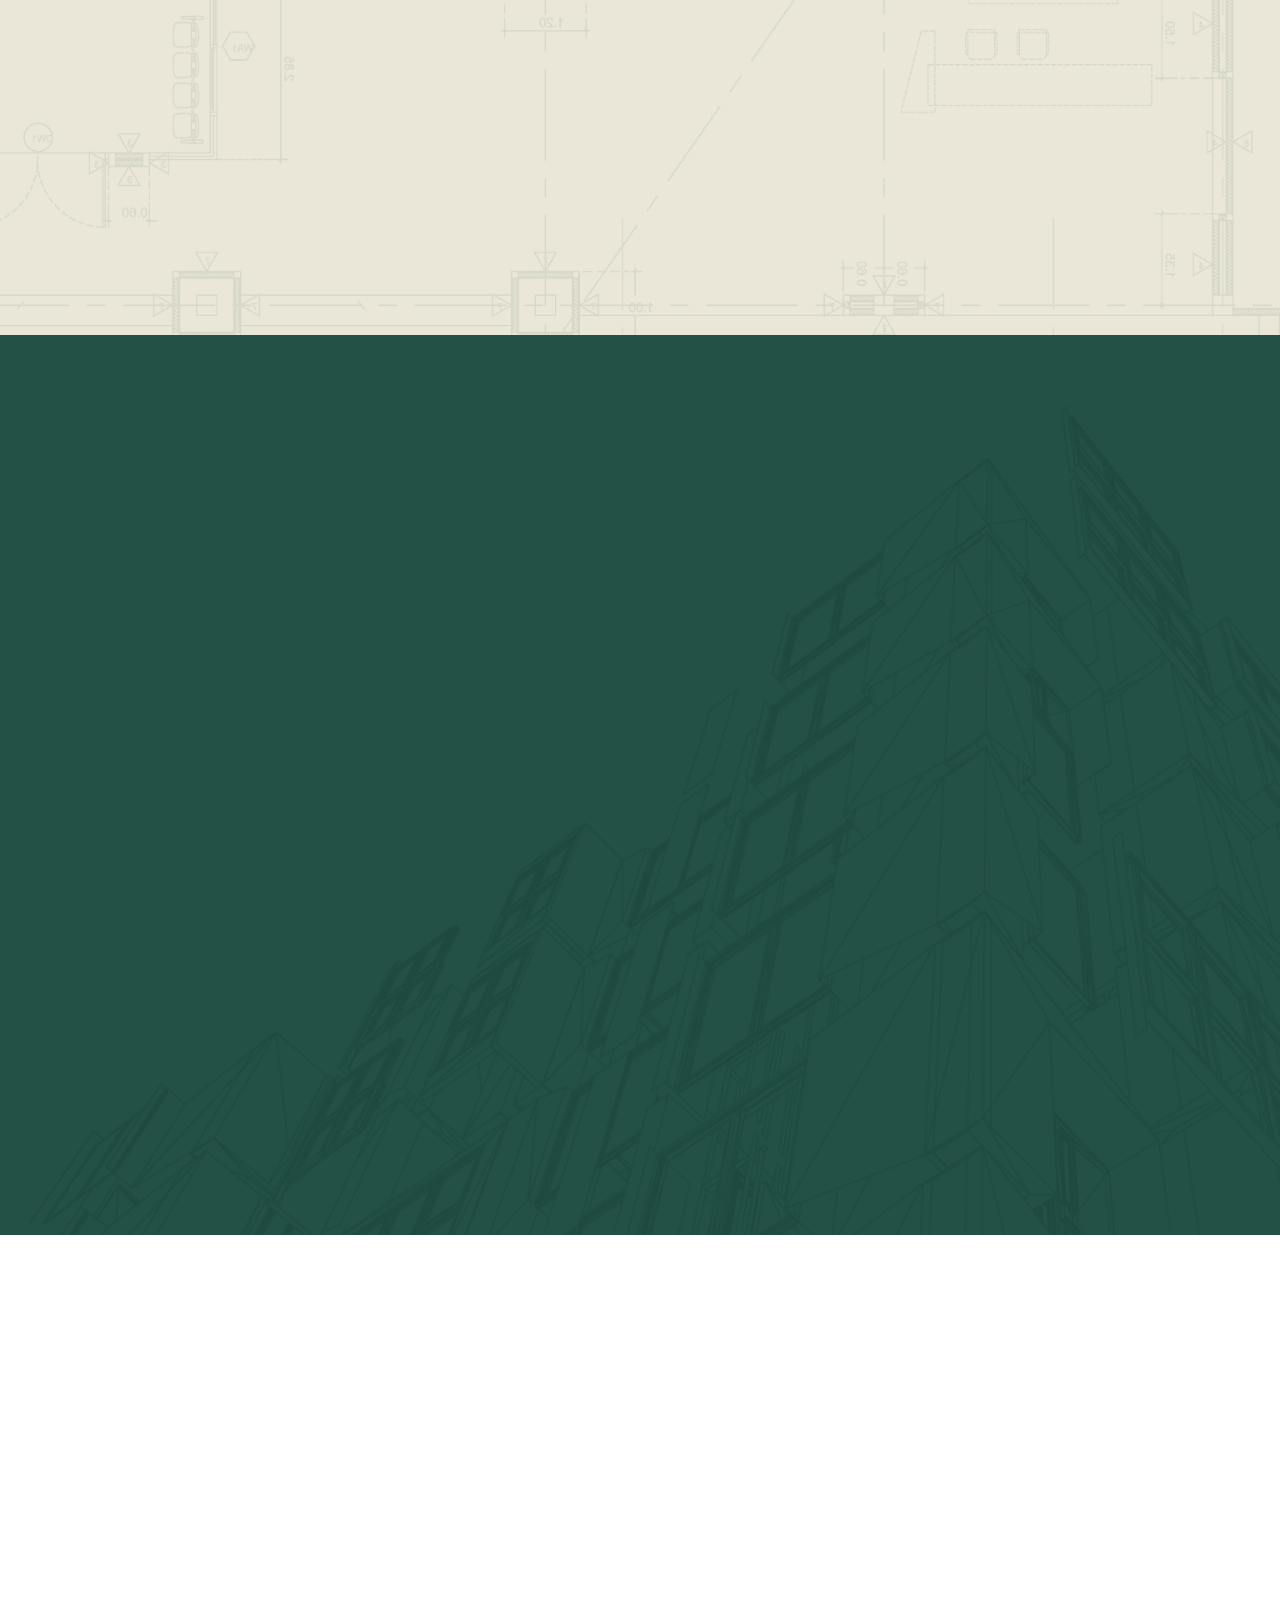
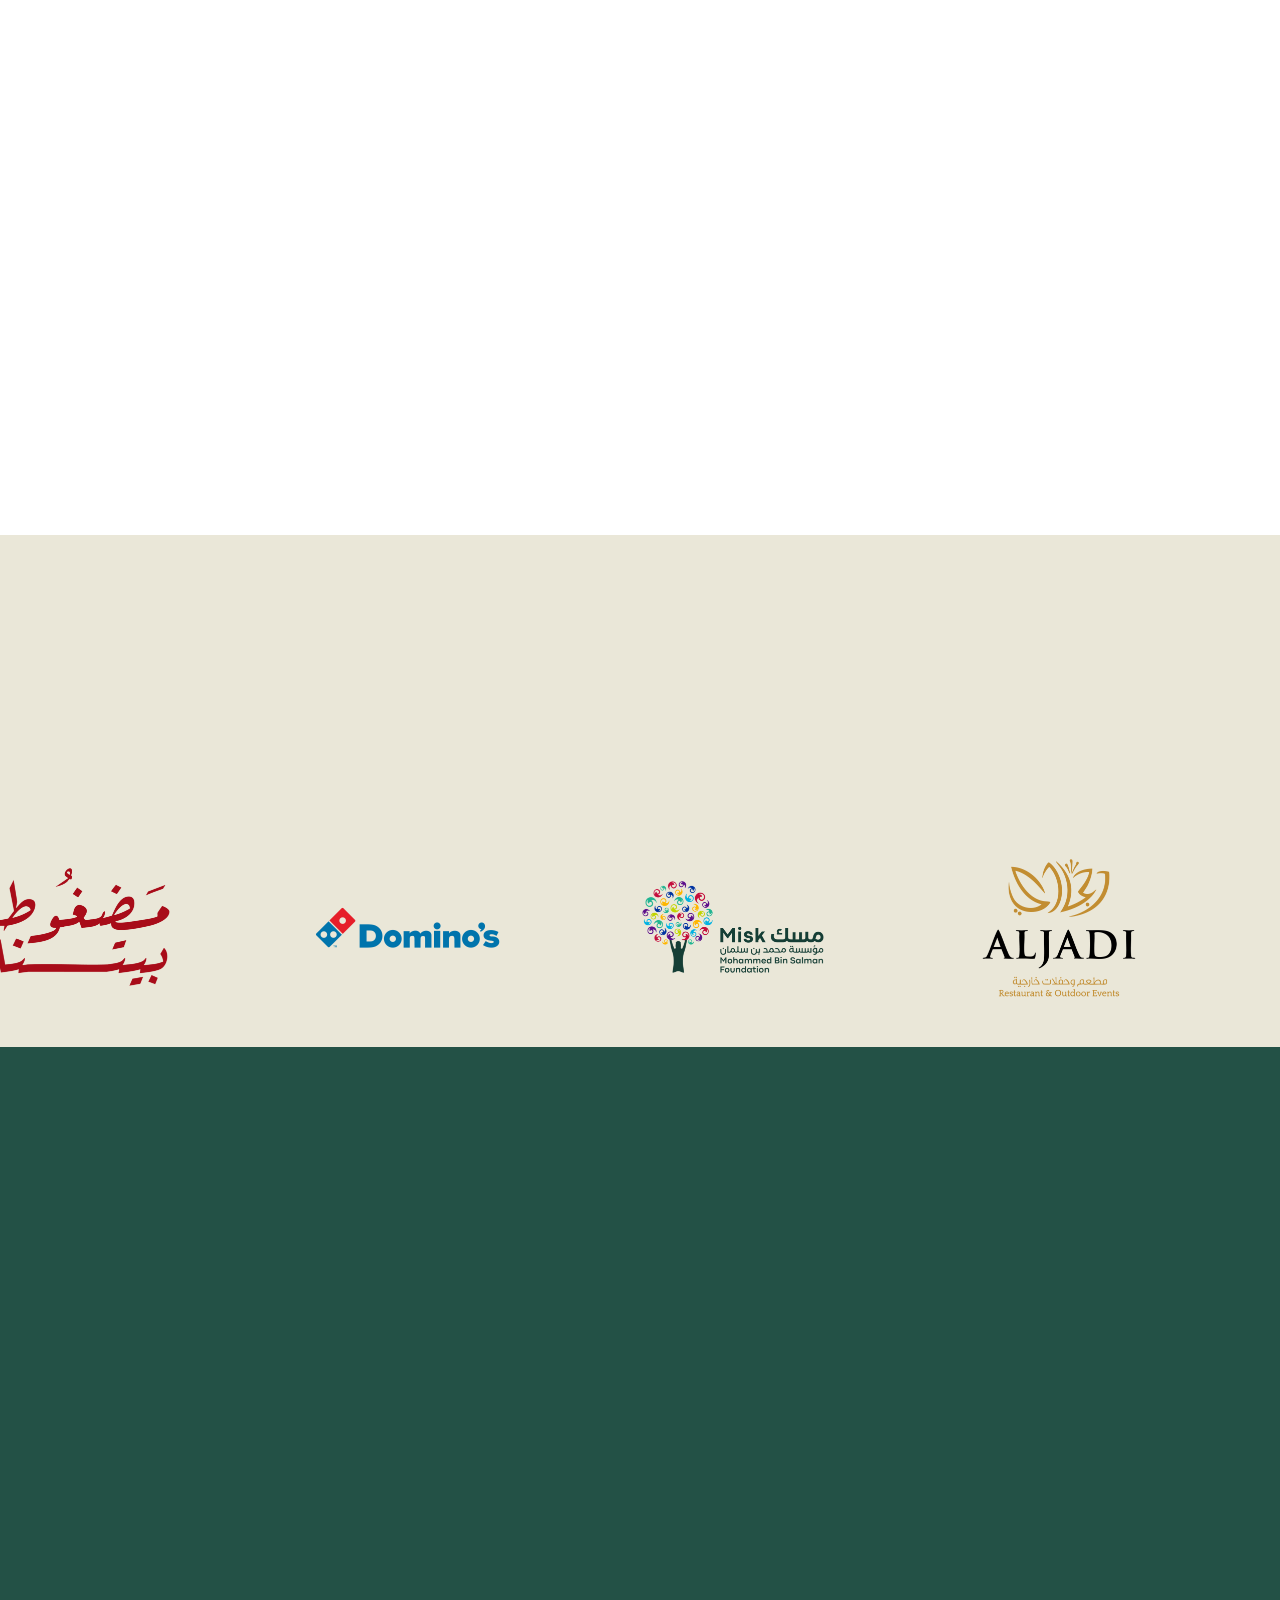
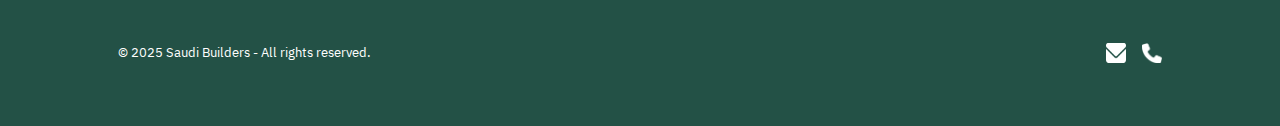
==== commit e9d27b03: "latest changes are pushed" ====
--- a/index.html
+++ b/index.html
@@ -14,6 +14,7 @@
       href="https://fonts.googleapis.com/css2?family=IBM+Plex+Sans+Arabic:wght@100;200;300;400;500;600;700&display=swap"
       rel="stylesheet"
     />
+    <link rel="stylesheet" href="https://unpkg.com/aos@2.3.1/dist/aos.css" />
     <link
       rel="stylesheet"
       href="assets/plugins/fontawesome-free-6.7.2/css/all.min.css"
@@ -22,29 +23,100 @@
     <link rel="stylesheet" href="assets/css/res-text.css" />
   </head>
   <body>
+    <div
+      class="offcanvas bg-transparent w-100 offcanvas-start"
+      tabindex="-1"
+      id="offcanvasExample"
+      aria-labelledby="offcanvasExampleLabel"
+    >
+      <div class="offcanvas-header text-sm-end text-start">
+        <!-- <h5
+          class="offcanvas-title"
+          style="visibility: hidden"
+          id="offcanvasExampleLabel"
+        >
+          OffcanvasOffcanvasOffcanvasOff
+        </h5> -->
+        <i
+          class="fas fa-times fa-2x text-white"
+          class="btn-close text-reset"
+          data-bs-dismiss="offcanvas"
+          aria-label="Close"
+        ></i>
+      </div>
+      <div class="offcanvas-body">
+        <!-- <div>
+          Some text as placeholder. In real life you can have the elements you
+          have chosen. Like, text, images, lists, etc.
+        </div> -->
+        <ul class="navbar-nav text-center me-auto mb-2 mb-lg-0">
+          <li class="nav-item text-center mx-lg-3">
+            <a class="nav-link text-white" aria-current="page" href="#"
+              >تواصل معنا</a
+            >
+          </li>
+          <li class="nav-item text-center mx-lg-3">
+            <a class="nav-link text-white" href="#">عملاؤنا</a>
+          </li>
+          <li class="nav-item text-center mx-lg-3">
+            <a class="nav-link text-white" href="#">مشاريعنا</a>
+          </li>
+          <li class="nav-item text-center mx-lg-3">
+            <a class="nav-link text-white" href="#">لماذا نحن</a>
+          </li>
+          <li class="nav-item text-center mx-lg-3">
+            <a class="nav-link text-white" href="#">الرؤية</a>
+          </li>
+          <li class="nav-item text-center mx-lg-3">
+            <a class="nav-link text-white" href="#">الرئيسية</a>
+          </li>
+        </ul>
+        <!-- <div class="dropdown mt-3">
+          <button
+            class="btn btn-secondary dropdown-toggle"
+            type="button"
+            id="dropdownMenuButton"
+            data-bs-toggle="dropdown"
+          >
+            Dropdown button
+          </button>
+          <ul class="dropdown-menu" aria-labelledby="dropdownMenuButton">
+            <li><a class="dropdown-item" href="#">Action</a></li>
+            <li><a class="dropdown-item" href="#">Another action</a></li>
+            <li><a class="dropdown-item" href="#">Something else here</a></li>
+          </ul>
+        </div> -->
+      </div>
+    </div>
     <header class="header">
       <div class="container">
         <div class="row d-block d-lg-none">
           <div class="d-flex justify-content-between align-items-center">
             <div class="col-xs-6">
-              <a class="navbar-brand" href="#">
-                <img
-                  src="assets/images/logo.png"
-                  width="174"
-                  height="49"
-                  alt="Saudi Builders Logo"
-                />
-              </a>
-            </div>
-            <div class="col-xs-6">
               <i
+                class="text-white fas fa-bars fa-2x"
+                data-bs-toggle="offcanvas"
+                data-bs-target="#offcanvasExample"
+                aria-controls="offcanvasExample"
+              ></i>
+              <!-- <i
                 class="text-white fas fa-bars fa-2x"
                 data-bs-toggle="collapse"
                 data-bs-target="#navbarSupportedContent"
                 aria-controls="navbarSupportedContent"
                 aria-expanded="false"
                 aria-label="Toggle navigation"
-              ></i>
+              ></i> -->
+            </div>
+            <div class="col-xs-6">
+              <a class="navbar-brand" href="#">
+                <img
+                  src="assets/images/logo.png"
+                  width="174"
+                  height="49"
+                  alt="Saudi Builders Logo"
+                />
+              </a>
             </div>
           </div>
         </div>
@@ -89,15 +161,24 @@
         </nav>
         <section class="section align-content-center">
           <div class="w-100">
-            <h3 class="text-center text-white mb-4" style="font-size: 89.1px">
+            <h3
+              class="text-center text-white mb-4"
+              style="font-size: 89.1px"
+              data-aos="fade-up"
+            >
               بناء الثقة والجودة في كل مشروع
             </h3>
-            <p class="text-center text-white mb-4" style="font-size: 20px">
+            <p
+              class="text-center text-white mb-4"
+              style="font-size: 20px"
+              data-aos="fade-up"
+            >
               نحن في البناؤون السعودیون نلتزم بتقدیم حلول بناء مبتكرة تلبي
               احتیاجات عملائنا وتتوافق مع توقعاتهم
             </p>
             <p
               class="text-center"
+              data-aos="fade-up"
               style="font-size: 17px; color: #aa9f69 !important"
             >
               اكتشف مستقبل البناء
@@ -106,9 +187,13 @@
         </section>
       </div>
     </header>
-    <section class="section section2 align-content-center text-center">
+    <section
+      class="section section2 align-content-center text-center"
+      dir="rtl"
+    >
       <div class="container" style="margin: 0px auto">
         <h1
+          data-aos="zoom-out"
           class="mb-5"
           style="font-size: 89px; color: #aa9f69 !important; font-weight: bold"
         >
@@ -120,10 +205,10 @@
           التصنيف من وزارة الشؤون البلدية والقروية والإسكان تبرز في عالم مليء
           بالتحديات والطموحات كحجر الأساس لبناء المشاريع التجارية التي تحقق
           أحلام رواد الأعمال وتصوغ مستقبل الأعمال في المملكة فهي أكثر من مجرد
-          شركة بناء بل صناع رؤية وشركاء إنجاز.
+          شركة بناء بل صناع رؤية وشركاء إنجاز .
         </p>
         <div class="row mt-5">
-          <div class="col-md-12 col-xl-4 mt-5">
+          <div class="col-md-12 col-xl-4 mt-5" data-aos="fade-left">
             <div class="card-1">
               <p class="text-xxl-end text-white mb-3" style="font-size: 14">
                 التميز في الخدمة
@@ -132,13 +217,17 @@
                   class="card-1-icon mx-2"
                 />
               </p>
-              <p class="text-xxl-end text-white" style="font-size: 13px">
-                نقدم خدمات متكاملة بتنفیذ عالي الجودة، مع تركیزنا الدائم على
-                تحقیق رضا العملاء.
-              </p>
-            </div>
-          </div>
-          <div class="col-md-12 col-xl-4 mt-5">
+              <p
+                class="text-xxl-end text-white"
+                style="font-size: 13px"
+                data-aos="fade-up"
+              >
+                نقدم خدمات متكاملة بتنفيذ عالي الجودة، مع تركيزنا الدائم على
+                تحقيق رضا العملاء .
+              </p>
+            </div>
+          </div>
+          <div class="col-md-12 col-xl-4 mt-5" data-aos="fade-up">
             <div class="card-1">
               <p class="text-xxl-end text-white mb-3" style="font-size: 14">
                 الابتكار المستمر
@@ -148,12 +237,12 @@
                 />
               </p>
               <p class="text-xxl-end text-white" style="font-size: 13px">
-                نستثمر في أحدث التقنیات ونوظف الحلول المبتكرة لضمان تحقیق نتائج
-                استثنائیة تلبي احتیاجات عملائنا.
-              </p>
-            </div>
-          </div>
-          <div class="col-md-12 col-xl-4 mt-5 mb-5">
+                نستثمر في أحدث التقنيات ونوظف الحلول المبتكرة لضمان تحقيق نتائج
+                استثنائية تلبي احتياجات عملائنا .
+              </p>
+            </div>
+          </div>
+          <div class="col-md-12 col-xl-4 mt-5 mb-5" data-aos="fade-right">
             <div class="card-1">
               <p class="text-xxl-end text-white mb-3" style="font-size: 14">
                 الالتزام بالمواعيد
@@ -162,19 +251,19 @@
                   class="card-1-icon mx-2"
                 />
               </p>
-              <p class="text-xxl-end text-white" style="font-size: 13px">
-                نحرص على تسلیم المشاریع بدقة وفي الأوقات المحددة، مع الالتزام
-                بأعلى مستویات الجودة والاحترافیة.
+              <p class="text-xxl-end text-white p-dot" style="font-size: 13px">
+                نحرص على تسليم المشاريع بدقة وفي الأوقات المحددة، مع الالتزام
+                بأعلى مستويات الجودة والاحترافية .
               </p>
             </div>
           </div>
         </div>
       </div>
     </section>
-    <section class="section section3 align-content-center px-xl-5">
-      <div class="container">
-        <div class="row mb-5">
-          <div class="col-sm-6 mb-sm-1 mb-3 mt-2">
+    <section class="section section3 align-content-center">
+      <div class="container pt-lg-5">
+        <div class="row mb-5 mt-lg-5">
+          <div class="col-sm-6 mb-sm-1 mb-3 mt-2 mt-lg-5" data-aos="fade-left">
             <img
               src="assets/images/sec-3-mg-1.jpg"
               width="100%"
@@ -182,11 +271,12 @@
               style="border-radius: 1.5rem"
             />
           </div>
-          <div class="col-sm-6 mb-sm-1 mb-3 mt-2">
+          <div class="col-sm-6 mb-sm-1 mb-3 mt-2 mt-lg-5" data-aos="fade-right">
             <div class="mx-4">
               <h1
                 class="mb-5 text-center text-lg-end"
                 style="
+                  line-height: 45px;
                   font-size: 83px;
                   color: #aa9f69 !important;
                   font-weight: bold;
@@ -195,8 +285,8 @@
                 رؤيتنا
               </h1>
               <p
-                class="text-center text-lg-end text-white m-0"
-                style="font-size: 16px; margin-top: -30px"
+                class="text-center text-lg-end text-white"
+                style="font-size: 16px"
               >
                 نسعى لأن نكون الشركة الرائدة في مجال البناء في المملكة العربية
                 السعودية، مع التركيز على الاستدامة والابتكار في جميع مشاريعنا
@@ -204,12 +294,17 @@
             </div>
           </div>
         </div>
-        <div class="row mt-5 hide-on-sm">
-          <div class="col-sm-6 mb-sm-1 mb-3 mt-2 float-sm-end">
+        <!--  hide-on-sm -->
+        <div class="row mt-5">
+          <div
+            class="col-sm-6 mb-sm-1 mb-3 mt-2 float-sm-end"
+            data-aos="fade-left"
+          >
             <div class="mx-5">
               <h1
                 class="mb-5 text-center text-xl-end"
                 style="
+                  line-height: 55px;
                   font-size: 83px;
                   color: #aa9f69 !important;
                   font-weight: bold;
@@ -218,15 +313,18 @@
                 مھمتنا
               </h1>
               <p
-                class="text-center text-xl-end text-white m-0"
-                style="font-size: 16px; margin-top: -30px"
+                class="text-center text-xl-end text-white"
+                style="font-size: 16px"
               >
                 نحول الأفكار إلى واقع نابض بالحیاة، ملتزمین بالجودة والاحترافیة
                 في كل مرحلة من مراحل المشروع
               </p>
             </div>
           </div>
-          <div class="col-sm-6 mb-sm-1 mb-3 mt-2 float-sm-start">
+          <div
+            class="col-sm-6 mb-sm-1 mb-3 mt-2 float-sm-start"
+            data-aos="fade-right"
+          >
             <img
               src="assets/images/sec-3-mg-1.jpg"
               width="100%"
@@ -235,7 +333,7 @@
             />
           </div>
         </div>
-        <div class="row mt-5 show-on-sm">
+        <!-- <div class="row mt-5 show-on-sm">
           <div class="col-sm-6 mb-sm-1 mb-3 mt-2 float-sm-start">
             <img
               src="assets/images/sec-3-mg-1.jpg"
@@ -265,18 +363,20 @@
               </p>
             </div>
           </div>
-        </div>
+        </div> -->
       </div>
     </section>
     <section class="section section4 px-xxl-5 align-content-center">
       <div class="container p-5">
         <h1
+          data-aos="fade-up"
           class="text-center text-white fw-bold pb-sm-1 pb-5"
           style="font-size: 83px"
         >
           لماذا البناؤون السعودیون ؟
         </h1>
         <p
+          data-aos="fade-up"
           class="text-center text-lg-end text-white pb-sm-1 pt-sm-1 pt-5 pb-5"
           style="font-size: 13px"
         >
@@ -288,7 +388,10 @@
           السلامة والجودة في كل مرحلة.
         </p>
         <div class="row mb-5">
-          <div class="col-xs-12 col-md-6 col-lg-3 text-center mb-3 mt-2">
+          <div
+            class="col-xs-12 col-md-6 col-lg-3 text-center mb-3 mt-2"
+            data-aos="fade-left"
+          >
             <div class="card-2">
               <p
                 class="text-lg-end text-white mb-3 fw-bold"
@@ -309,7 +412,10 @@
               </p>
             </div>
           </div>
-          <div class="col-xs-12 col-md-6 col-lg-3 text-center mb-3 mt-2">
+          <div
+            class="col-xs-12 col-md-6 col-lg-3 text-center mb-3 mt-2"
+            data-aos="fade-up"
+          >
             <div class="card-2">
               <p
                 class="text-lg-end text-white mb-3 fw-bold"
@@ -331,7 +437,10 @@
               </p>
             </div>
           </div>
-          <div class="col-xs-12 col-md-6 col-lg-3 text-center mb-3 mt-2">
+          <div
+            class="col-xs-12 col-md-6 col-lg-3 text-center mb-3 mt-2"
+            data-aos="fade-in"
+          >
             <div class="card-2">
               <p
                 class="text-lg-end text-white mb-3 fw-bold"
@@ -353,7 +462,10 @@
               </p>
             </div>
           </div>
-          <div class="col-xs-12 col-md-6 col-lg-3 text-center mb-3 mt-2">
+          <div
+            class="col-xs-12 col-md-6 col-lg-3 text-center mb-3 mt-2"
+            data-aos="fade-right"
+          >
             <div class="card-2">
               <p
                 class="text-lg-end text-white mb-3 fw-bold"
@@ -375,7 +487,7 @@
             </div>
           </div>
         </div>
-        <div class="card-3">
+        <div class="card-3" data-aos="fade-up">
           <h2 class="text-center pb-5" style="color: #ac9f61; font-size: 40px">
             قيمنا الأساسية
           </h2>
@@ -407,12 +519,13 @@
     <section class="section section5 align-content-center">
       <div class="container p-5">
         <h1
+          data-aos="fade-up"
           class="text-center fw-bold"
           style="color: #ac9f61 !important; font-size: 78px"
         >
           شركاؤنا وعملاؤنا
         </h1>
-        <p class="text-sm-center text-center pt-4 pb-4">
+        <p class="text-sm-center text-center pt-4 pb-4" data-aos="fade-up">
           فخورون بتقدیم خدماتنا للعدید من العلامات التجاریة الكبرى في المملكة
           ونسعى لبناء شراكات طویلة الأمد مع جمیع شركاء نجاحنا.
         </p>
@@ -473,17 +586,18 @@
     <section class="section section6 align-content-center">
       <div class="container p-5">
         <h1
+          data-aos="fade-up"
           class="text-center fw-bold"
           style="color: #ffffff !important; font-size: 78px"
         >
           تواصل معنا
         </h1>
-        <p class="text-center pt-4 pb-4 text-white">
+        <p class="text-center pt-4 pb-4 text-white" data-aos="fade-up">
           نحن هنا للإجابة على جميع استفساراتك وتقديم المساعدة التي تحتاجها فلا
           تتردد في التواصل معنا عبر النموذج أدناه أو من خلال الواتساب.
         </p>
         <div class="row mb-5">
-          <div class="col-sm-12 col-md-6 col-xxl-8 p-2">
+          <div class="col-sm-12 col-md-6 col-xxl-8 p-2" data-aos="fade-up">
             <h6 class="fw-bold text-end text-white" style="font-size: 13px">
               لديك استفسار؟
             </h6>
@@ -517,7 +631,7 @@
               </button>
             </div>
           </div>
-          <div class="col-sm-12 col-md-6 col-xxl-4 p-2">
+          <div class="col-sm-12 col-md-6 col-xxl-4 p-2" data-aos="fade-up">
             <div class="d-flex justify-content-center align-items-center">
               <iframe
                 src="https://www.google.com/maps/embed?pb=!1m18!1m12!1m3!1d1521.7854664985196!2d46.62269480924764!3d24.883098332212644!2m3!1f0!2f0!3f0!3m2!1i1024!2i768!4f13.1!3m3!1m2!1s0x3e2eef779a6f7957%3A0x7c09d0d3b789b866!2zTWFuZ29vc2hhIENpcmNsZSAtINmF2YbZgtmI2LTYqSDYs9mK2LHZg9mE!5e0!3m2!1sen!2s!4v1739804192695!5m2!1sen!2s"
@@ -540,7 +654,7 @@
           </div>
           <div class="col-sm-12 col-lg-4 text-center text-lg-end">
             <div
-              class="d-flex justify-content-end justify-content-sm-center align-items-center"
+              class="d-flex justify-content-center justify-content-lg-end align-items-center"
             >
               <img
                 src="assets/images/footer-ic-env.png"
@@ -560,5 +674,25 @@
     </section>
     <script src="assets/plugins/bootstrap/js/bootstrap.bundle.min.js"></script>
     <script src="assets/plugins/jQuery/jquery-3.7.1.min.js"></script>
+    <script src="https://unpkg.com/aos@2.3.1/dist/aos.js"></script>
+    <script>
+      AOS.init({
+        disable: false,
+        startEvent: "DOMContentLoaded",
+        initClassName: "aos-init",
+        animatedClassName: "aos-animate",
+        useClassNames: false,
+        disableMutationObserver: false,
+        debounceDelay: 50,
+        throttleDelay: 99,
+        offset: 120,
+        delay: 0,
+        duration: 1000,
+        easing: "ease",
+        once: false,
+        mirror: false,
+        anchorPlacement: "top-bottom",
+      });
+    </script>
   </body>
 </html>
--- a/assets/css/custom.css
+++ b/assets/css/custom.css
@@ -1,3 +1,11 @@
+.animate__animated.animate__bounce {
+  --animate-duration: 2s;
+}
+
+:root {
+  --animate-duration: 800ms;
+  --animate-delay: 0.9s;
+}
 * {
   margin: 0;
   padding: 0;
@@ -6,9 +14,6 @@
   font-weight: 400;
   font-style: normal;
 }
-/* .container {
-  max-width: 55% !important;
-} */
 body {
   overflow-x: hidden !important;
 }
@@ -44,8 +49,15 @@
 
 .nav-item .nav-link {
   font-size: 16px !important;
+  transition: color 0.5s ease-in-out;
+}
+.nav-item:hover .nav-link {
+  color: #ac9f61 !important;
+  text-decoration: underline;
 }
 .section2 {
+  padding-top: 100px;
+  padding-bottom: 225px;
   background-image: url("../images/section/2.jpg");
 }
 .section3 {
@@ -63,6 +75,84 @@
   min-height: auto !important;
 }
 .card-1 {
+  position: relative;
+  width: 100%;
+  background-image: url(../images/card-1.png);
+  padding: 1.5rem;
+  border-top-right-radius: 1.5rem;
+  border-bottom-left-radius: 1.5rem;
+  color: white; /* Adjust as necessary for visibility */
+  z-index: 1; /* Ensure card content is above the overlay */
+  cursor: pointer;
+}
+
+.card-1 p {
+  position: relative; /* Ensure text is positioned above the overlay */
+  z-index: 1; /* Ensure text is above the overlay */
+}
+
+.card-1::after {
+  content: "";
+  position: absolute;
+  top: 0;
+  left: 0;
+  right: 0;
+  bottom: 0;
+  background-image: linear-gradient(101deg, #235146 16.74%, #ac9f61 100%);
+  opacity: 0;
+  transition: opacity 0.5s ease-in-out;
+  border-radius: inherit;
+  z-index: 0; /* Make sure the overlay is below the content */
+}
+
+.card-1:hover::after {
+  opacity: 1; /* Show overlay on hover */
+}
+
+/* .card-1 {
+  position: relative;
+  width: 100%;
+  background-image: url(../images/card-1.png);
+  padding: 1.5rem;
+  border-top-right-radius: 1.5rem;
+  border-bottom-left-radius: 1.5rem;
+}
+
+.card-1::after {
+  content: "";
+  position: absolute;
+  top: 0;
+  left: 0;
+  right: 0;
+  bottom: 0;
+  background-image: linear-gradient(101deg, #235146 16.74%, #ac9f61 93.28%);
+  opacity: 0;
+  transition: opacity 0.5s ease-in-out;
+  border-radius: inherit;
+}
+
+.card-1:hover::after {
+  opacity: 1;
+} */
+/* .card-1 {
+  width: 100%;
+  background-image: url(../images/card-1.png);
+  padding: 1.5rem;
+  border-top-right-radius: 1.5rem;
+  border-bottom-left-radius: 1.5rem;
+  transition: background-image 5s ease-in-out, background-color 5s ease-in-out;
+}
+
+.card-1:hover {
+  background-image: linear-gradient(101deg, #235146 16.74%, #ac9f61 93.28%);
+} */
+
+.card-1-icon {
+  height: 24px;
+  width: 24px;
+}
+
+/* .card-1 {
   width: 100%;
   background-color: #235146;
   padding: 1.5rem;
@@ -72,14 +162,39 @@
 .card-1-icon {
   height: 24px;
   width: 24px;
-}
+} */
 .card-2 {
   width: 100%;
   background-color: #ffffff !important;
   color: #ac9f61 !important;
   padding: 0.5rem 0.8rem;
   border-radius: 15px;
-}
+  cursor: pointer;
+  transition: background-color 0.5s ease-in-out;
+}
+
+.card-2:hover {
+  background-color: #153e35 !important;
+}
+
+.card-2:hover p {
+  color: #fff !important;
+  transition: color 0.5s ease; /* Ensure smooth text color transition */
+}
+
+/* .card-2 {
+  width: 100%;
+  background-color: #ffffff !important;
+  color: #ac9f61 !important;
+  padding: 0.5rem 0.8rem;
+  border-radius: 15px;
+  cursor: pointer;
+}
+.card-2:hover,
+.card-2:hover p {
+  color: #fff !important;
+  background-color: #153e35 !important;
+} */
 .card-2-icon {
   height: 32px;
   width: 32px;
@@ -98,19 +213,23 @@
   border-radius: 25px;
 }
 @media (max-width: 1440px) {
-  .border-bottom-right {
-    border-right: 0px solid #000 !important;
-    /* border-bottom: 1px solid #000 !important; */
+  .header {
+    background-size: cover;
+    padding: 30px;
+    min-height: 60vh !important;
+  }
+  .section2 {
+    padding-top: 100px;
+    padding-bottom: 225px;
   }
   .section3 {
-    min-height: 80vh !important;
-    padding: 30px !important;
+    padding-top: 100px;
+    padding-bottom: 100px;
   }
 }
 @media (max-width: 1190px) {
   .border-bottom-right {
     border-right: 0px solid #000 !important;
-    /* border-bottom: 1px solid #000 !important; */
   }
 }
 @media (max-width: 1024px) {
@@ -193,18 +312,13 @@
 }
 
 @media (max-width: 480px) {
-  .header {
-    background-size: contain;
-    padding: 30px;
-  }
-
   .section {
     min-height: 60vh !important;
   }
 
   .header {
     background-size: cover;
-    padding: 10px;
+    padding: 25px;
   }
 
   .nav-item .nav-link {
--- a/assets/css/res-text.css
+++ b/assets/css/res-text.css
@@ -1,3 +1,20 @@
+@media (max-width: 1440px) {
+  h1 {
+    font-size: 6vw !important;
+  }
+
+  h2 {
+    font-size: 4vw !important;
+  }
+
+  h3 {
+    font-size: 2vw !important;
+  }
+
+  p {
+    font-size: 1vw !important;
+  }
+}
 @media (max-width: 1024px) {
   h1 {
     font-size: 8vw !important;
@@ -43,10 +60,10 @@
   }
 
   h3 {
-    font-size: 6vw !important;
+    font-size: 4vw !important;
   }
 
   p {
-    font-size: 3.5vw !important;
+    font-size: 2.8vw !important;
   }
 }
